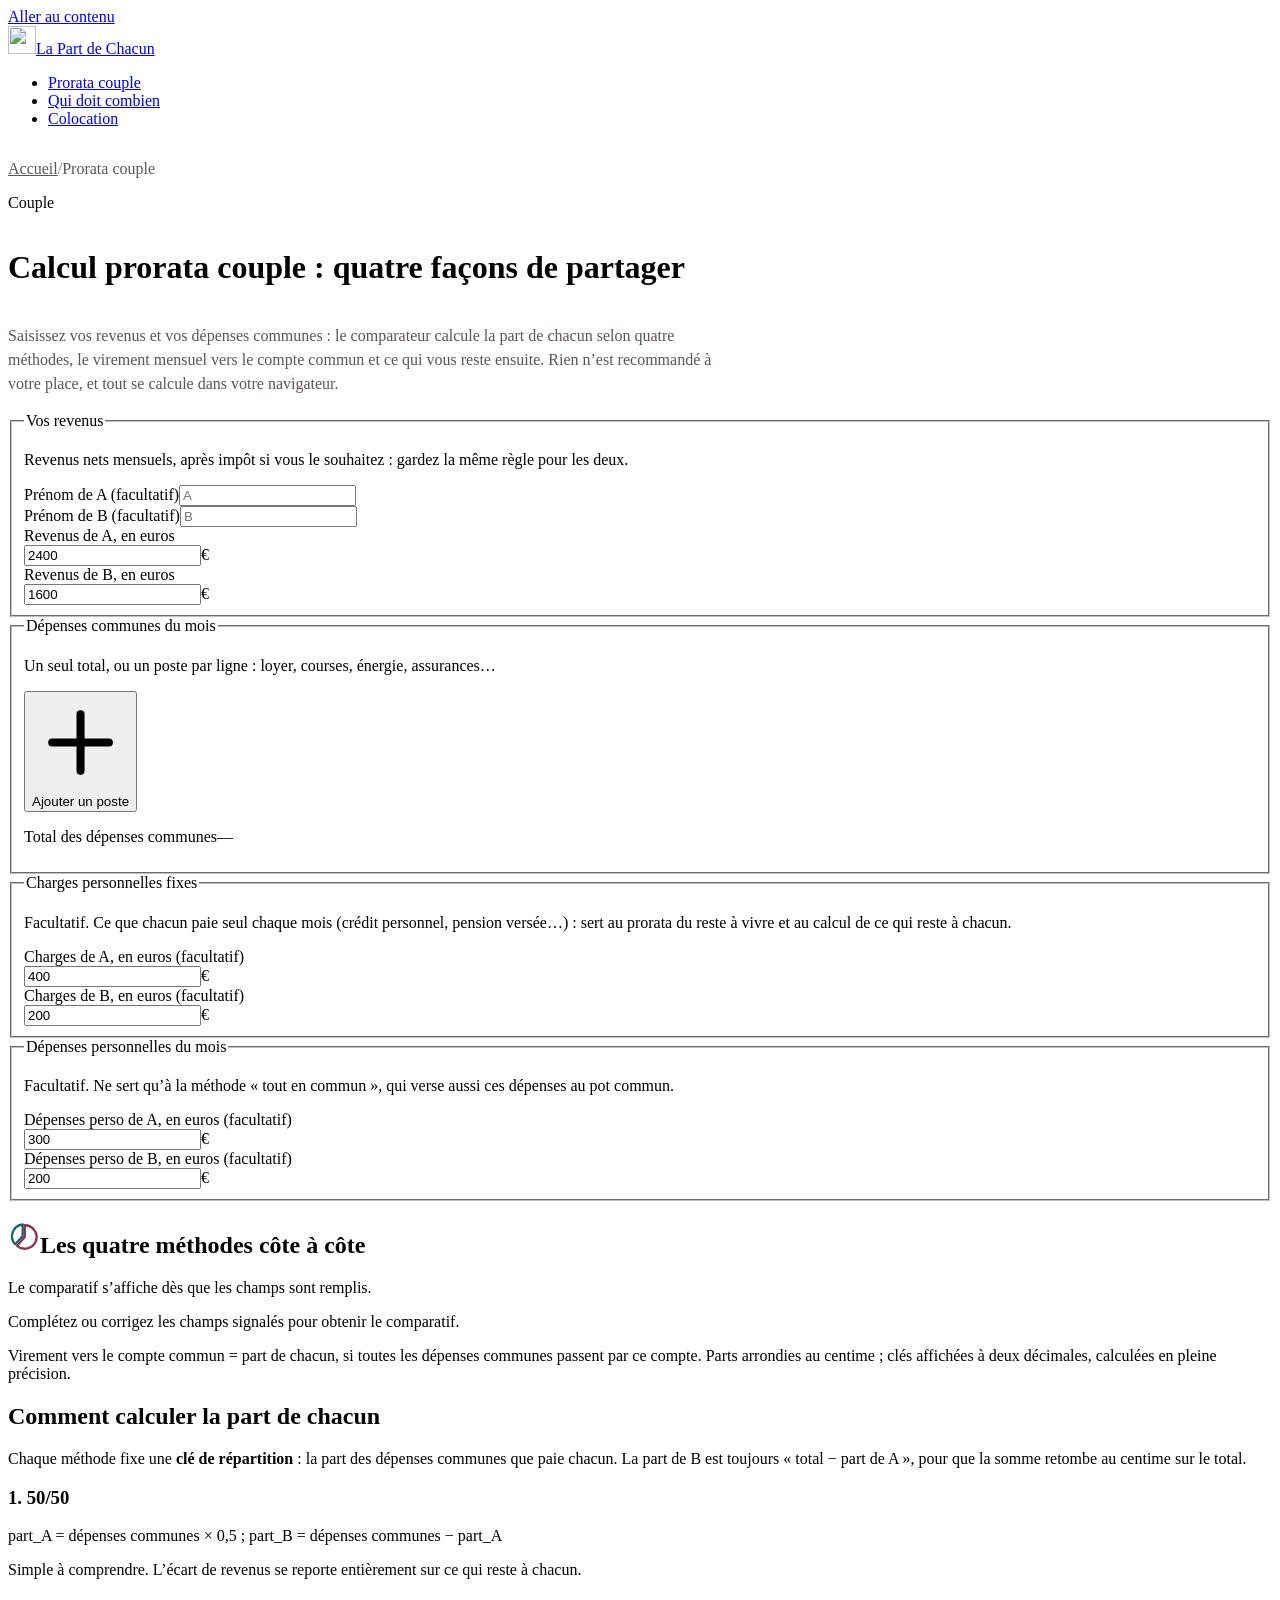
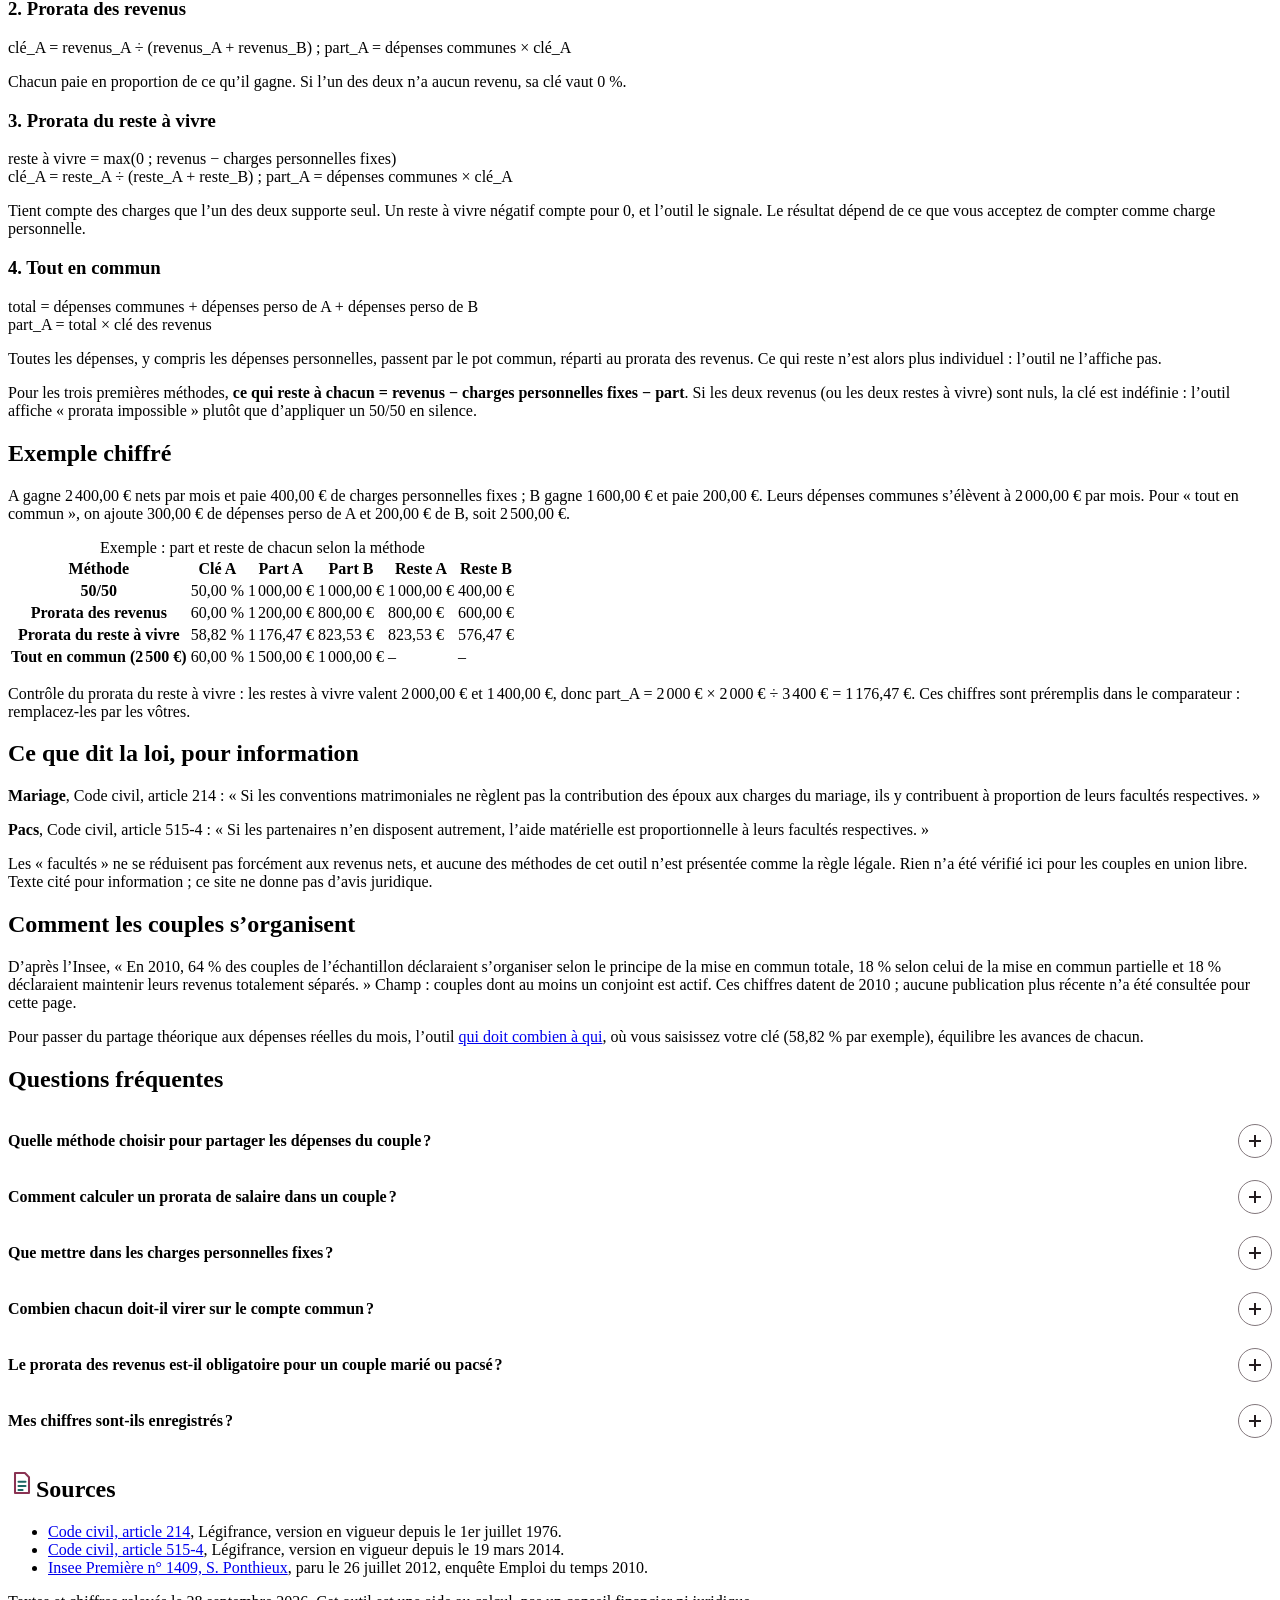
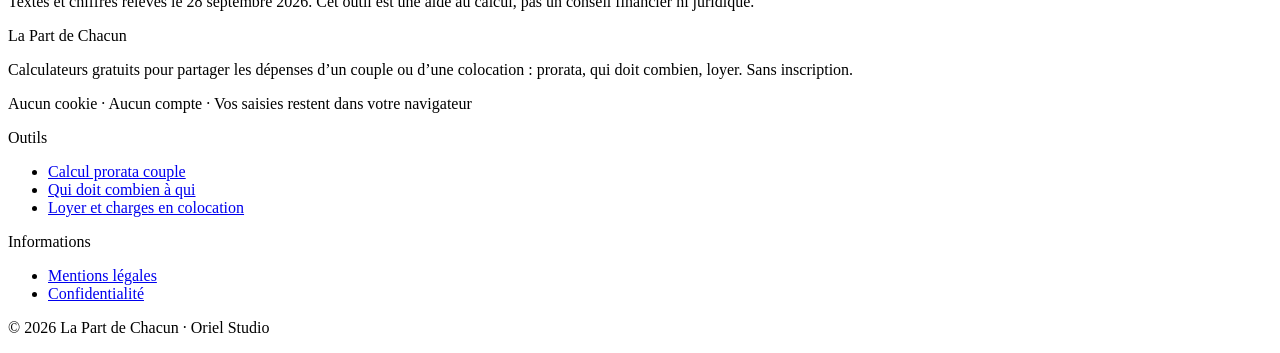
==== calcul-prorata-couple/index.html @ 97547a69 "La Part de Chacun : première publication" ====
<!DOCTYPE html><html lang="fr"><head><meta charset="utf-8"><meta name="viewport" content="width=device-width, initial-scale=1"><title>Calcul prorata couple : 4 méthodes comparées</title><meta name="description" content="Calculez la part de chacun dans les dépenses du couple : 50/50, prorata des salaires, prorata du reste à vivre ou tout en commun. Gratuit, sans inscription."><link rel="canonical" href="https://orielstudio.github.io/partdechacun/calcul-prorata-couple/"><meta name="color-scheme" content="light dark"><meta name="theme-color" content="#f8f5f1" media="(prefers-color-scheme: light)"><meta name="theme-color" content="#181315" media="(prefers-color-scheme: dark)"><style>:root{--color-page:#f8f5f1;--color-surface:#ffffff;--color-surface-alt:#efe8e1;--color-text:#231c1f;--color-muted:#5d5358;--color-border:#e3d9d0;--color-border-strong:#83787d;--color-accent:#8a3353;--color-accent-hover:#6b2640;--color-accent-soft:#f6e5eb;--color-on-accent:#ffffff;--color-danger:#a8321c;--color-success:#2f6b3a;--color-part-b:#1d6663;}@media (prefers-color-scheme: dark){:root{--color-page:#181315;--color-surface:#211a1d;--color-surface-alt:#2b2226;--color-text:#f2ecee;--color-muted:#b6aab0;--color-border:#3b3136;--color-border-strong:#817479;--color-accent:#f2a7c2;--color-accent-hover:#f8c8d9;--color-accent-soft:#3b2330;--color-on-accent:#2a0f1b;--color-danger:#ffab8f;--color-success:#8fd19a;--color-part-b:#7ed3cd;}}</style><link rel="icon" href="/partdechacun/favicon.svg" type="image/svg+xml"><link rel="preload" href="/partdechacun/fonts/fraunces-latin-wght-normal.woff2" as="font" type="font/woff2" crossorigin><meta property="og:type" content="website"><meta property="og:site_name" content="La Part de Chacun"><meta property="og:locale" content="fr_FR"><meta property="og:title" content="Calcul prorata couple : 4 méthodes comparées"><meta property="og:description" content="Calculez la part de chacun dans les dépenses du couple : 50/50, prorata des salaires, prorata du reste à vivre ou tout en commun. Gratuit, sans inscription."><meta property="og:url" content="https://orielstudio.github.io/partdechacun/calcul-prorata-couple/"><script type="application/ld+json">{"@context":"https://schema.org","@type":"WebApplication","name":"Calcul prorata couple : quatre façons de partager","description":"Calculez la part de chacun dans les dépenses du couple : 50/50, prorata des salaires, prorata du reste à vivre ou tout en commun. Gratuit, sans inscription.","url":"https://orielstudio.github.io/partdechacun/calcul-prorata-couple/","inLanguage":"fr","applicationCategory":"FinanceApplication","operatingSystem":"Tous (navigateur web)","isAccessibleForFree":true,"offers":{"@type":"Offer","price":"0","priceCurrency":"EUR"},"publisher":{"@type":"Organization","name":"Oriel Studio"}}</script><script type="application/ld+json">{"@context":"https://schema.org","@type":"BreadcrumbList","itemListElement":[{"@type":"ListItem","position":1,"name":"Accueil","item":"https://orielstudio.github.io/partdechacun/"},{"@type":"ListItem","position":2,"name":"Prorata couple","item":"https://orielstudio.github.io/partdechacun/calcul-prorata-couple/"}]}</script><script type="application/ld+json">{"@context":"https://schema.org","@type":"FAQPage","mainEntity":[{"@type":"Question","name":"Quelle méthode choisir pour partager les dépenses du couple ?","acceptedAnswer":{"@type":"Answer","text":"Aucune n’est « la bonne » : c’est un choix à faire à deux. Le 50/50 est simple mais reporte tout l’écart de revenus sur ce qui reste à chacun. Le prorata des revenus fait payer davantage celui qui gagne plus. Le prorata du reste à vivre tient compte, en plus, des charges que chacun assume seul. Le comparateur affiche les quatre côte à côte pour que vous voyiez ce que chacune change."}},{"@type":"Question","name":"Comment calculer un prorata de salaire dans un couple ?","acceptedAnswer":{"@type":"Answer","text":"Divisez le revenu de chacun par la somme des deux revenus : c’est sa clé. Avec 2 400 € et 1 600 €, la clé de A vaut 2 400 ÷ 4 000 = 60 %, celle de B 40 %. Multipliez ensuite les dépenses communes par cette clé : sur 2 000,00 €, A paie 1 200,00 € et B 800,00 €."}},{"@type":"Question","name":"Que mettre dans les charges personnelles fixes ?","acceptedAnswer":{"@type":"Answer","text":"Les dépenses que chacun assume seul et qui ne relèvent pas du couple : un crédit personnel, une pension versée, un abonnement de transport pour le travail… Elles ne servent qu’au prorata du reste à vivre et au calcul de ce qui reste à chacun. Mieux vaut vous mettre d’accord sur ce que vous y comptez."}},{"@type":"Question","name":"Combien chacun doit-il virer sur le compte commun ?","acceptedAnswer":{"@type":"Answer","text":"Si toutes les dépenses communes passent par le compte commun, le virement mensuel de chacun est égal à sa part. Si l’un de vous paie aussi des dépenses communes avec sa carte personnelle, l’outil \u003ca href=\"/partdechacun/qui-doit-combien/\">qui doit combien à qui\u003c/a> calcule le rattrapage en fin de mois."}},{"@type":"Question","name":"Le prorata des revenus est-il obligatoire pour un couple marié ou pacsé ?","acceptedAnswer":{"@type":"Answer","text":"Le Code civil parle de contribution « à proportion de leurs facultés respectives » pour les époux (article 214) et d’aide matérielle « proportionnelle à leurs facultés respectives » pour les partenaires de Pacs (article 515-4), sauf convention ou accord contraire. Les « facultés » ne se résument pas forcément aux revenus nets, et cet outil ne calcule pas une contribution aux charges du mariage. Texte cité pour information ; ce site ne donne pas d’avis juridique. Pour une situation précise, adressez-vous à un professionnel du droit."}},{"@type":"Question","name":"Mes chiffres sont-ils enregistrés ?","acceptedAnswer":{"@type":"Answer","text":"Non. Le calcul se fait dans votre navigateur ; les montants et les prénoms saisis ne sont envoyés nulle part et disparaissent quand vous fermez la page."}}]}</script><link rel="stylesheet" href="/partdechacun/_astro/typo.ChOD5EaB.css"><style>.ariane[data-astro-cid-vx4iavld] ol[data-astro-cid-vx4iavld]{gap:var(--space-1) var(--space-2);font-size:var(--text-sm);color:var(--color-muted);flex-wrap:wrap;padding:0;display:flex}.ariane[data-astro-cid-vx4iavld] li[data-astro-cid-vx4iavld]{align-items:center;gap:var(--space-2);display:inline-flex}.ariane[data-astro-cid-vx4iavld] li[data-astro-cid-vx4iavld]+li[data-astro-cid-vx4iavld]:before{content:"/";color:var(--color-border-strong)}.ariane[data-astro-cid-vx4iavld] a[data-astro-cid-vx4iavld]{color:var(--color-muted)}.ariane[data-astro-cid-vx4iavld] a[data-astro-cid-vx4iavld]:hover{color:var(--color-accent)}.page-intro[data-astro-cid-p7p4gz5s]{gap:var(--space-3);padding-block:var(--space-5);display:grid}@media (width>=48rem){.page-intro[data-astro-cid-p7p4gz5s]{padding-block:var(--space-6)}}.page-intro[data-astro-cid-p7p4gz5s] .eyebrow[data-astro-cid-p7p4gz5s]{margin-top:var(--space-3)}.page-intro__texte[data-astro-cid-p7p4gz5s]{max-width:44rem;font-size:var(--text-lg);color:var(--color-muted);line-height:1.5}
.faq[data-astro-cid-hemr5th4]{max-width:var(--container-prose);border-top:var(--hairline)}.faq__item[data-astro-cid-hemr5th4]{border-bottom:var(--hairline)}.faq__question[data-astro-cid-hemr5th4]{justify-content:space-between;align-items:center;gap:var(--space-4);min-height:3.5rem;padding-block:var(--space-4);font-size:var(--text-prose);font-weight:650;line-height:1.35;display:flex}.faq__question[data-astro-cid-hemr5th4]:hover{color:var(--color-accent)}.faq__icone[data-astro-cid-hemr5th4]{border:1px solid var(--color-border-strong);width:2rem;height:2rem;transition:transform var(--dur-base) var(--ease-out);border-radius:50%;flex-shrink:0;position:relative}.faq__icone[data-astro-cid-hemr5th4]:before,.faq__icone[data-astro-cid-hemr5th4]:after{content:"";background:var(--color-text);width:.75rem;height:2px;position:absolute;top:50%;left:50%;transform:translate(-50%,-50%)}.faq__icone[data-astro-cid-hemr5th4]:after{transform:translate(-50%,-50%)rotate(90deg)}.faq__item[data-astro-cid-hemr5th4][open] .faq__icone[data-astro-cid-hemr5th4]{transform:rotate(45deg)}.faq__reponse[data-astro-cid-hemr5th4]{padding-bottom:var(--space-5);font-size:var(--text-prose);line-height:var(--leading-prose);color:var(--color-muted)}
.picto[data-astro-cid-ympakh23]{flex-shrink:0}.picto__a[data-astro-cid-ympakh23]{stroke:var(--color-accent)}.picto__b[data-astro-cid-ympakh23]{stroke:var(--color-part-b)}
</style></head><body data-page="calcul-prorata-couple"><a class="skip-link" href="#contenu">Aller au contenu</a><header class="site-header" data-astro-cid-nen7h5rs><div class="container site-header__top" data-astro-cid-nen7h5rs><a href="/partdechacun/" class="site-header__brand" data-astro-cid-nen7h5rs><img src="/partdechacun/favicon.svg" width="28" height="28" alt="" data-astro-cid-nen7h5rs><span data-astro-cid-nen7h5rs>La Part de Chacun</span></a></div><nav class="site-nav" aria-label="Outils" data-astro-cid-nen7h5rs><div class="container" data-astro-cid-nen7h5rs><ul class="site-nav__list" role="list" data-astro-cid-nen7h5rs><li data-astro-cid-nen7h5rs><a class="site-nav__tab" href="/partdechacun/calcul-prorata-couple/" aria-current="page" data-astro-cid-nen7h5rs>Prorata couple</a></li><li data-astro-cid-nen7h5rs><a class="site-nav__tab" href="/partdechacun/qui-doit-combien/" data-astro-cid-nen7h5rs>Qui doit combien</a></li><li data-astro-cid-nen7h5rs><a class="site-nav__tab" href="/partdechacun/loyer-colocation/" data-astro-cid-nen7h5rs>Colocation</a></li></ul></div></nav></header><main id="contenu" tabindex="-1"><div class="container"><header class="page-intro" data-astro-cid-p7p4gz5s><nav class="ariane" aria-label="Fil d’Ariane" data-astro-cid-vx4iavld><ol role="list" data-astro-cid-vx4iavld><li data-astro-cid-vx4iavld><a href="/partdechacun/" data-astro-cid-vx4iavld>Accueil</a></li><li data-astro-cid-vx4iavld><span aria-current="page" data-astro-cid-vx4iavld>Prorata couple</span></li></ol></nav><p class="eyebrow" data-astro-cid-p7p4gz5s>Couple</p><h1 data-astro-cid-p7p4gz5s>Calcul prorata couple : quatre façons de partager</h1><div class="page-intro__texte" data-astro-cid-p7p4gz5s><p>Saisissez vos revenus et vos dépenses communes&nbsp;: le comparateur calcule la part de chacun selon quatre méthodes, le virement mensuel vers le compte commun et ce qui vous reste ensuite. Rien n’est recommandé à votre place, et tout se calcule dans votre navigateur.</p></div></header><div class="outil-grille"><form class="formulaire" data-outil novalidate aria-label="Données du calcul"><fieldset class="panneau"><legend>Vos revenus</legend><p class="panneau__aide">Revenus nets mensuels, après impôt si vous le souhaitez&nbsp;: gardez la même règle pour les deux.</p><div class="duo"><div class="field"><label class="field__label" for="f-prenom-a"><span class="pastille" aria-hidden="true"></span>Prénom de A <span class="field__optional">(facultatif)</span></label><input class="champ-texte" id="f-prenom-a" type="text" maxlength="30" autocomplete="off" placeholder="A" data-prenom="a"></div><div class="field"><label class="field__label" for="f-prenom-b"><span class="pastille pastille--b" aria-hidden="true"></span>Prénom de B <span class="field__optional">(facultatif)</span></label><input class="champ-texte" id="f-prenom-b" type="text" maxlength="30" autocomplete="off" placeholder="B" data-prenom="b"></div><div class="field"><label class="field__label" for="f-revenuA">Revenus de A<span class="sr-only">, en euros</span></label><div class="field__control"><input class="input" id="f-revenuA" type="text" inputmode="decimal" autocomplete="off" spellcheck="false" data-field="revenuA" data-min="0" data-unite="€" data-requis aria-required="true" value="2400" aria-describedby="f-revenuA-erreur"><span class="field__unit" aria-hidden="true">€</span></div><p class="field__error" id="f-revenuA-erreur" data-error-for="f-revenuA" hidden></p></div><div class="field"><label class="field__label" for="f-revenuB">Revenus de B<span class="sr-only">, en euros</span></label><div class="field__control"><input class="input" id="f-revenuB" type="text" inputmode="decimal" autocomplete="off" spellcheck="false" data-field="revenuB" data-min="0" data-unite="€" data-requis aria-required="true" value="1600" aria-describedby="f-revenuB-erreur"><span class="field__unit" aria-hidden="true">€</span></div><p class="field__error" id="f-revenuB-erreur" data-error-for="f-revenuB" hidden></p></div></div></fieldset><fieldset class="panneau"><legend>Dépenses communes du mois</legend><p class="panneau__aide">Un seul total, ou un poste par ligne&nbsp;: loyer, courses, énergie, assurances…</p><ul class="lignes" role="list" data-postes data-initial="[{&quot;libelle&quot;:&quot;Loyer et charges&quot;,&quot;montant&quot;:1100},{&quot;libelle&quot;:&quot;Courses&quot;,&quot;montant&quot;:600},{&quot;libelle&quot;:&quot;Énergie, internet, assurances&quot;,&quot;montant&quot;:300}]"></ul><button type="button" class="btn btn--dashed btn--sm" data-ajouter-poste><svg viewBox="0 0 24 24" fill="none" stroke="currentColor" stroke-width="2" stroke-linecap="round" aria-hidden="true"><path d="M12 5v14M5 12h14"></path></svg>Ajouter un poste</button><p class="total-ligne"><span>Total des dépenses communes</span><output data-total-communes>—</output></p><noscript><p class="impossible">Le comparateur a besoin de JavaScript pour calculer.</p></noscript></fieldset><fieldset class="panneau"><legend>Charges personnelles fixes</legend><p class="panneau__aide">Facultatif. Ce que chacun paie seul chaque mois (crédit personnel, pension versée…)&nbsp;: sert au prorata du reste à vivre et au calcul de ce qui reste à chacun.</p><div class="duo"><div class="field"><label class="field__label" for="f-chargesA">Charges de A<span class="sr-only">, en euros</span><span class="field__optional"> (facultatif)</span></label><div class="field__control"><input class="input" id="f-chargesA" type="text" inputmode="decimal" autocomplete="off" spellcheck="false" data-field="chargesA" data-min="0" data-unite="€" value="400" aria-describedby="f-chargesA-erreur"><span class="field__unit" aria-hidden="true">€</span></div><p class="field__error" id="f-chargesA-erreur" data-error-for="f-chargesA" hidden></p></div><div class="field"><label class="field__label" for="f-chargesB">Charges de B<span class="sr-only">, en euros</span><span class="field__optional"> (facultatif)</span></label><div class="field__control"><input class="input" id="f-chargesB" type="text" inputmode="decimal" autocomplete="off" spellcheck="false" data-field="chargesB" data-min="0" data-unite="€" value="200" aria-describedby="f-chargesB-erreur"><span class="field__unit" aria-hidden="true">€</span></div><p class="field__error" id="f-chargesB-erreur" data-error-for="f-chargesB" hidden></p></div></div></fieldset><fieldset class="panneau"><legend>Dépenses personnelles du mois</legend><p class="panneau__aide">Facultatif. Ne sert qu’à la méthode «&nbsp;tout en commun&nbsp;», qui verse aussi ces dépenses au pot commun.</p><div class="duo"><div class="field"><label class="field__label" for="f-persoA">Dépenses perso de A<span class="sr-only">, en euros</span><span class="field__optional"> (facultatif)</span></label><div class="field__control"><input class="input" id="f-persoA" type="text" inputmode="decimal" autocomplete="off" spellcheck="false" data-field="persoA" data-min="0" data-unite="€" value="300" aria-describedby="f-persoA-erreur"><span class="field__unit" aria-hidden="true">€</span></div><p class="field__error" id="f-persoA-erreur" data-error-for="f-persoA" hidden></p></div><div class="field"><label class="field__label" for="f-persoB">Dépenses perso de B<span class="sr-only">, en euros</span><span class="field__optional"> (facultatif)</span></label><div class="field__control"><input class="input" id="f-persoB" type="text" inputmode="decimal" autocomplete="off" spellcheck="false" data-field="persoB" data-min="0" data-unite="€" value="200" aria-describedby="f-persoB-erreur"><span class="field__unit" aria-hidden="true">€</span></div><p class="field__error" id="f-persoB-erreur" data-error-for="f-persoB" hidden></p></div></div></fieldset></form><section class="resultats" data-resultat data-etat="attente" aria-labelledby="resultats-titre"><h2 class="resultats__titre" id="resultats-titre"><svg class="picto" viewBox="0 0 24 24" width="32" height="32" fill="none" stroke-width="1.75" stroke-linecap="round" stroke-linejoin="round" aria-hidden="true" focusable="false" data-astro-cid-ympakh23><path class="picto__a" d="M12.6 3.2a8.8 8.8 0 1 1-5.8 15.4l5.8-6.6z" data-astro-cid-ympakh23></path><path class="picto__b" d="M11 11.2 5.4 17.4A8.8 8.8 0 0 1 11 2.6z" data-astro-cid-ympakh23></path></svg>Les quatre méthodes côte à côte</h2><p class="resultats__etat" data-quand="attente">Le comparatif s’affiche dès que les champs sont remplis.</p><p class="resultats__etat resultats__etat--erreur" data-quand="incomplet">Complétez ou corrigez les champs signalés pour obtenir le comparatif.</p><ul class="alertes" role="list" data-alertes></ul><div class="methodes" data-methodes data-quand="ok"></div><p class="sr-only" aria-live="polite" aria-atomic="true" data-annonce></p><p class="resultats__etat" data-quand="ok">Virement vers le compte commun = part de chacun, si toutes les dépenses communes passent par ce compte. Parts arrondies au centime&nbsp;; clés affichées à deux décimales, calculées en pleine précision.</p></section></div><template data-modele-poste><li class="ligne"><div class="ligne__champs"><div class="field"><label class="field__label" data-pour="libelle">Poste <span class="field__optional">(facultatif)</span></label><input class="champ-texte" type="text" maxlength="40" autocomplete="off" data-role="libelle"></div><div class="field"><label class="field__label" data-pour="montant">Montant<span class="sr-only">, en euros</span></label><div class="field__control"><input class="input" type="text" inputmode="decimal" autocomplete="off" spellcheck="false" data-role="montant" data-unite="€" data-min="0" data-requis aria-required="true"><span class="field__unit" aria-hidden="true">€</span></div><p class="field__error" data-role="erreur" hidden></p></div></div><button type="button" class="btn btn--ghost btn--icon ligne__retirer" data-retirer><svg viewBox="0 0 24 24" fill="none" stroke="currentColor" stroke-width="2" stroke-linecap="round" aria-hidden="true"><path d="M6 6l12 12M18 6 6 18"></path></svg><span class="sr-only">Retirer ce poste</span></button></li></template><section class="prose section--tight"><h2>Comment calculer la part de chacun</h2><p>Chaque méthode fixe une <strong>clé de répartition</strong>&nbsp;: la part des dépenses communes que paie chacun. La part de B est toujours «&nbsp;total − part de A&nbsp;», pour que la somme retombe au centime sur le total.</p><h3>1. 50/50</h3><p class="formula">part_A = dépenses communes × 0,5&nbsp;; part_B = dépenses communes − part_A</p><p>Simple à comprendre. L’écart de revenus se reporte entièrement sur ce qui reste à chacun.</p><h3>2. Prorata des revenus</h3><p class="formula">clé_A = revenus_A ÷ (revenus_A + revenus_B)&nbsp;; part_A = dépenses communes × clé_A</p><p>Chacun paie en proportion de ce qu’il gagne. Si l’un des deux n’a aucun revenu, sa clé vaut 0&nbsp;%.</p><h3>3. Prorata du reste à vivre</h3><p class="formula">reste à vivre = max(0&nbsp;; revenus − charges personnelles fixes)<br>clé_A = reste_A ÷ (reste_A + reste_B)&nbsp;; part_A = dépenses communes × clé_A</p><p>Tient compte des charges que l’un des deux supporte seul. Un reste à vivre négatif compte pour 0, et l’outil le signale. Le résultat dépend de ce que vous acceptez de compter comme charge personnelle.</p><h3>4. Tout en commun</h3><p class="formula">total = dépenses communes + dépenses perso de A + dépenses perso de B<br>part_A = total × clé des revenus</p><p>Toutes les dépenses, y compris les dépenses personnelles, passent par le pot commun, réparti au prorata des revenus. Ce qui reste n’est alors plus individuel&nbsp;: l’outil ne l’affiche pas.</p><p>Pour les trois premières méthodes, <strong>ce qui reste à chacun = revenus − charges personnelles fixes − part</strong>. Si les deux revenus (ou les deux restes à vivre) sont nuls, la clé est indéfinie&nbsp;: l’outil affiche «&nbsp;prorata impossible&nbsp;» plutôt que d’appliquer un 50/50 en silence.</p><h2>Exemple chiffré</h2><p>A gagne 2 400,00 € nets par mois et paie 400,00 € de charges personnelles fixes&nbsp;; B gagne 1 600,00 € et paie 200,00 €. Leurs dépenses communes s’élèvent à 2 000,00 € par mois. Pour «&nbsp;tout en commun&nbsp;», on ajoute 300,00 € de dépenses perso de A et 200,00 € de B, soit 2 500,00 €.</p></section><div class="tableau" tabindex="0" role="region" aria-labelledby="ex-legende"><table><caption id="ex-legende">Exemple&nbsp;: part et reste de chacun selon la méthode</caption><thead><tr><th scope="col">Méthode</th><th scope="col">Clé A</th><th scope="col">Part A</th><th scope="col">Part B</th><th scope="col">Reste A</th><th scope="col">Reste B</th></tr></thead><tbody><tr><th scope="row">50/50</th><td>50,00 %</td><td>1 000,00 €</td><td>1 000,00 €</td><td>1 000,00 €</td><td>400,00 €</td></tr><tr><th scope="row">Prorata des revenus</th><td>60,00 %</td><td>1 200,00 €</td><td>800,00 €</td><td>800,00 €</td><td>600,00 €</td></tr><tr><th scope="row">Prorata du reste à vivre</th><td>58,82 %</td><td>1 176,47 €</td><td>823,53 €</td><td>823,53 €</td><td>576,47 €</td></tr><tr><th scope="row">Tout en commun (2 500 €)</th><td>60,00 %</td><td>1 500,00 €</td><td>1 000,00 €</td><td>–</td><td>–</td></tr></tbody></table></div><section class="prose section--tight"><p>Contrôle du prorata du reste à vivre&nbsp;: les restes à vivre valent 2 000,00 € et 1 400,00 €, donc part_A = 2 000 € × 2 000 € ÷ 3 400 € = 1 176,47 €. Ces chiffres sont préremplis dans le comparateur&nbsp;: remplacez-les par les vôtres.</p><h2>Ce que dit la loi, pour information</h2><div class="encadre"><p><strong>Mariage</strong>, Code civil, article 214&nbsp;: « Si les conventions matrimoniales ne règlent pas la contribution des époux aux charges du mariage, ils y contribuent à proportion de leurs facultés respectives. »</p><p><strong>Pacs</strong>, Code civil, article 515-4&nbsp;: « Si les partenaires n’en disposent autrement, l’aide matérielle est proportionnelle à leurs facultés respectives. »</p><p>Les «&nbsp;facultés&nbsp;» ne se réduisent pas forcément aux revenus nets, et aucune des méthodes de cet outil n’est présentée comme la règle légale. Rien n’a été vérifié ici pour les couples en union libre. Texte cité pour information ; ce site ne donne pas d’avis juridique.</p></div><h2>Comment les couples s’organisent</h2><p>D’après l’Insee, « En 2010, 64 % des couples de l’échantillon déclaraient s’organiser selon le principe de la mise en commun totale, 18 % selon celui de la mise en commun partielle et 18 % déclaraient maintenir leurs revenus totalement séparés. » Champ : couples dont au moins un conjoint est actif. Ces chiffres datent de 2010&nbsp;; aucune publication plus récente n’a été consultée pour cette page.</p><p>Pour passer du partage théorique aux dépenses réelles du mois, l’outil <a href="/partdechacun/qui-doit-combien/">qui doit combien à qui</a>, où vous saisissez votre clé (58,82&nbsp;% par exemple), équilibre les avances de chacun.</p></section><section class="section--tight"><h2>Questions fréquentes</h2><div class="faq" data-astro-cid-hemr5th4><details class="faq__item" data-astro-cid-hemr5th4><summary class="faq__question" data-astro-cid-hemr5th4><span data-astro-cid-hemr5th4>Quelle méthode choisir pour partager les dépenses du couple ?</span><span class="faq__icone" aria-hidden="true" data-astro-cid-hemr5th4></span></summary><div class="faq__reponse" data-astro-cid-hemr5th4>Aucune n’est « la bonne » : c’est un choix à faire à deux. Le 50/50 est simple mais reporte tout l’écart de revenus sur ce qui reste à chacun. Le prorata des revenus fait payer davantage celui qui gagne plus. Le prorata du reste à vivre tient compte, en plus, des charges que chacun assume seul. Le comparateur affiche les quatre côte à côte pour que vous voyiez ce que chacune change.</div></details><details class="faq__item" data-astro-cid-hemr5th4><summary class="faq__question" data-astro-cid-hemr5th4><span data-astro-cid-hemr5th4>Comment calculer un prorata de salaire dans un couple ?</span><span class="faq__icone" aria-hidden="true" data-astro-cid-hemr5th4></span></summary><div class="faq__reponse" data-astro-cid-hemr5th4>Divisez le revenu de chacun par la somme des deux revenus : c’est sa clé. Avec 2 400 € et 1 600 €, la clé de A vaut 2 400 ÷ 4 000 = 60 %, celle de B 40 %. Multipliez ensuite les dépenses communes par cette clé : sur 2 000,00 €, A paie 1 200,00 € et B 800,00 €.</div></details><details class="faq__item" data-astro-cid-hemr5th4><summary class="faq__question" data-astro-cid-hemr5th4><span data-astro-cid-hemr5th4>Que mettre dans les charges personnelles fixes ?</span><span class="faq__icone" aria-hidden="true" data-astro-cid-hemr5th4></span></summary><div class="faq__reponse" data-astro-cid-hemr5th4>Les dépenses que chacun assume seul et qui ne relèvent pas du couple : un crédit personnel, une pension versée, un abonnement de transport pour le travail… Elles ne servent qu’au prorata du reste à vivre et au calcul de ce qui reste à chacun. Mieux vaut vous mettre d’accord sur ce que vous y comptez.</div></details><details class="faq__item" data-astro-cid-hemr5th4><summary class="faq__question" data-astro-cid-hemr5th4><span data-astro-cid-hemr5th4>Combien chacun doit-il virer sur le compte commun ?</span><span class="faq__icone" aria-hidden="true" data-astro-cid-hemr5th4></span></summary><div class="faq__reponse" data-astro-cid-hemr5th4>Si toutes les dépenses communes passent par le compte commun, le virement mensuel de chacun est égal à sa part. Si l’un de vous paie aussi des dépenses communes avec sa carte personnelle, l’outil <a href="/partdechacun/qui-doit-combien/">qui doit combien à qui</a> calcule le rattrapage en fin de mois.</div></details><details class="faq__item" data-astro-cid-hemr5th4><summary class="faq__question" data-astro-cid-hemr5th4><span data-astro-cid-hemr5th4>Le prorata des revenus est-il obligatoire pour un couple marié ou pacsé ?</span><span class="faq__icone" aria-hidden="true" data-astro-cid-hemr5th4></span></summary><div class="faq__reponse" data-astro-cid-hemr5th4>Le Code civil parle de contribution « à proportion de leurs facultés respectives » pour les époux (article 214) et d’aide matérielle « proportionnelle à leurs facultés respectives » pour les partenaires de Pacs (article 515-4), sauf convention ou accord contraire. Les « facultés » ne se résument pas forcément aux revenus nets, et cet outil ne calcule pas une contribution aux charges du mariage. Texte cité pour information ; ce site ne donne pas d’avis juridique. Pour une situation précise, adressez-vous à un professionnel du droit.</div></details><details class="faq__item" data-astro-cid-hemr5th4><summary class="faq__question" data-astro-cid-hemr5th4><span data-astro-cid-hemr5th4>Mes chiffres sont-ils enregistrés ?</span><span class="faq__icone" aria-hidden="true" data-astro-cid-hemr5th4></span></summary><div class="faq__reponse" data-astro-cid-hemr5th4>Non. Le calcul se fait dans votre navigateur ; les montants et les prénoms saisis ne sont envoyés nulle part et disparaissent quand vous fermez la page.</div></details></div></section><section class="prose section--tight"><h2 class="intro-picto"><svg class="picto" viewBox="0 0 24 24" width="28" height="28" fill="none" stroke-width="1.75" stroke-linecap="round" stroke-linejoin="round" aria-hidden="true" focusable="false" data-astro-cid-ympakh23><path class="picto__a" d="M6 3.5h8.5l3.5 3.5v13.5H6z" data-astro-cid-ympakh23></path><path class="picto__b" d="M9 11h6M9 14.5h6M9 18h3.5" data-astro-cid-ympakh23></path></svg>Sources</h2><ul class="sources"><li><a href="https://www.legifrance.gouv.fr/codes/article_lc/LEGIARTI000006422754">Code civil, article 214</a>, Légifrance, version en vigueur depuis le 1er juillet 1976.</li><li><a href="https://www.legifrance.gouv.fr/codes/article_lc/LEGIARTI000028748096">Code civil, article 515-4</a>, Légifrance, version en vigueur depuis le 19 mars 2014.</li><li><a href="https://www.insee.fr/fr/statistiques/1281044">Insee Première n° 1409, S. Ponthieux</a>, paru le 26 juillet 2012, enquête Emploi du temps 2010.</li></ul><p class="sources">Textes et chiffres relevés le 28 septembre 2026. Cet outil est une aide au calcul, pas un conseil financier ni juridique.</p></section></div></main><footer class="site-footer" data-astro-cid-jo6i4kqk><div class="container site-footer__grid" data-astro-cid-jo6i4kqk><div class="site-footer__about" data-astro-cid-jo6i4kqk><p class="site-footer__nom" data-astro-cid-jo6i4kqk>La Part de Chacun</p><p data-astro-cid-jo6i4kqk>Calculateurs gratuits pour partager les dépenses d’un couple ou d’une colocation : prorata, qui doit combien, loyer. Sans inscription.</p><p class="site-footer__promise" data-astro-cid-jo6i4kqk>Aucun cookie · Aucun compte · Vos saisies restent dans votre navigateur</p></div><nav aria-label="Outils, pied de page" data-astro-cid-jo6i4kqk><p class="site-footer__title" data-astro-cid-jo6i4kqk>Outils</p><ul role="list" data-astro-cid-jo6i4kqk><li data-astro-cid-jo6i4kqk><a class="link-quiet" href="/partdechacun/calcul-prorata-couple/" data-astro-cid-jo6i4kqk>Calcul prorata couple</a></li><li data-astro-cid-jo6i4kqk><a class="link-quiet" href="/partdechacun/qui-doit-combien/" data-astro-cid-jo6i4kqk>Qui doit combien à qui</a></li><li data-astro-cid-jo6i4kqk><a class="link-quiet" href="/partdechacun/loyer-colocation/" data-astro-cid-jo6i4kqk>Loyer et charges en colocation</a></li></ul></nav><nav aria-label="Informations légales" data-astro-cid-jo6i4kqk><p class="site-footer__title" data-astro-cid-jo6i4kqk>Informations</p><ul role="list" data-astro-cid-jo6i4kqk><li data-astro-cid-jo6i4kqk><a class="link-quiet" href="/partdechacun/mentions-legales/" data-astro-cid-jo6i4kqk>Mentions légales</a></li><li data-astro-cid-jo6i4kqk><a class="link-quiet" href="/partdechacun/confidentialite/" data-astro-cid-jo6i4kqk>Confidentialité</a></li></ul></nav></div><div class="container site-footer__bottom" data-astro-cid-jo6i4kqk><p data-astro-cid-jo6i4kqk>© 2026 La Part de Chacun · Oriel Studio</p></div></footer><script type="module" src="/partdechacun/_astro/Base.astro_astro_type_script_index_0_lang.ClvPABIY.js"></script></body></html><script type="module" src="/partdechacun/_astro/calcul-prorata-couple.astro_astro_type_script_index_0_lang.DtNb1Ogg.js"></script>
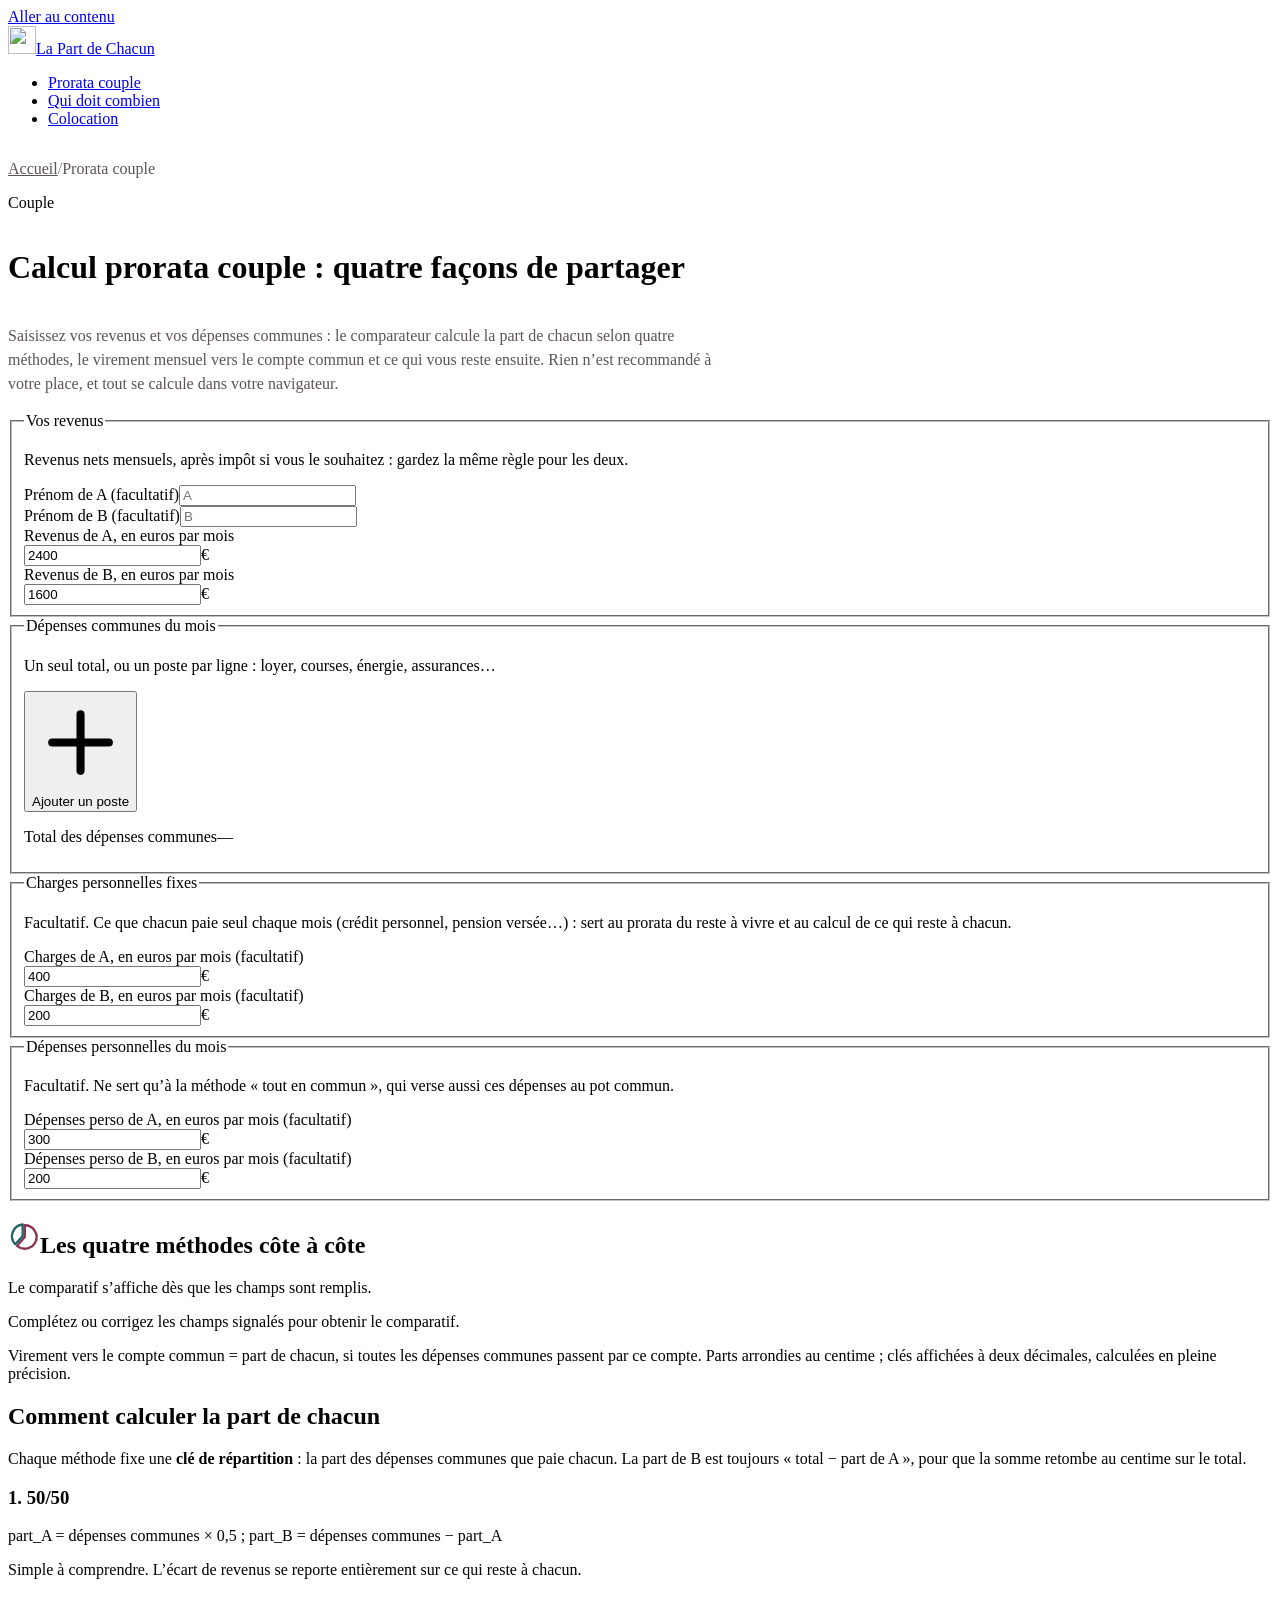
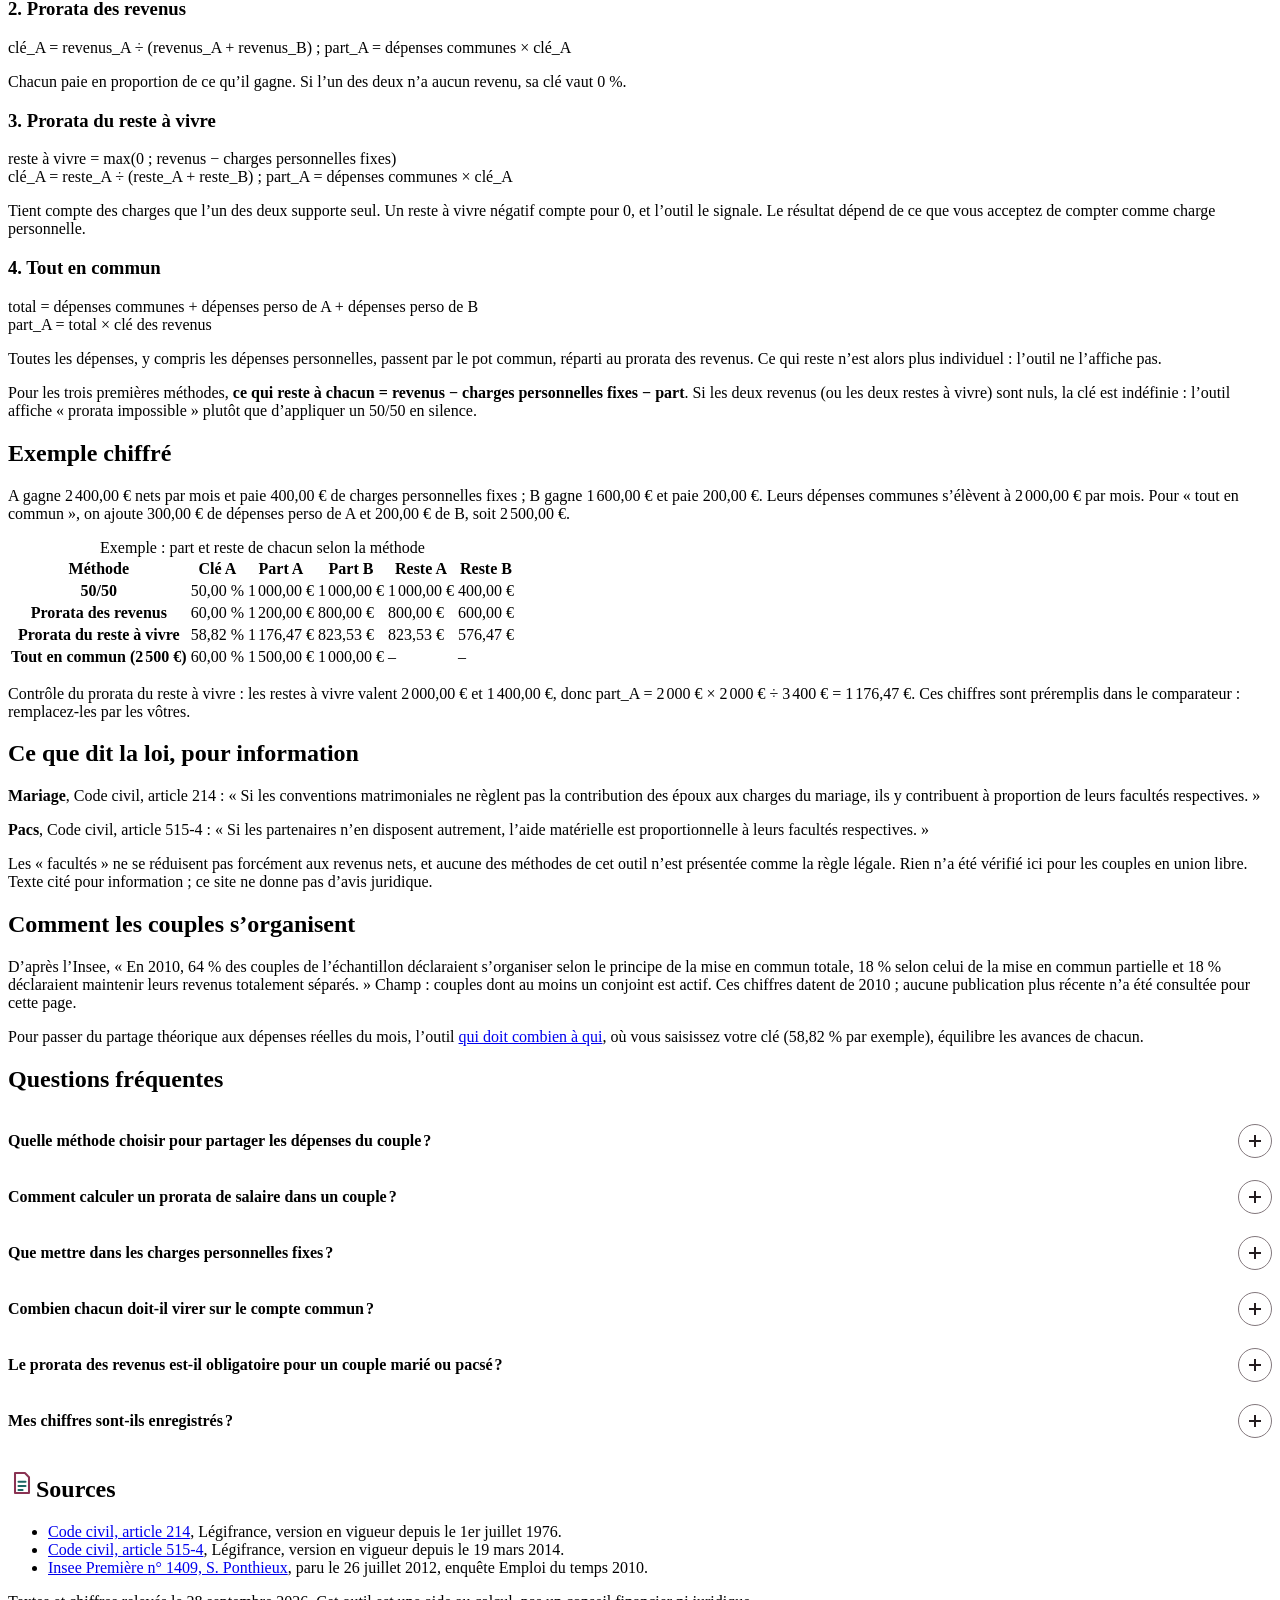
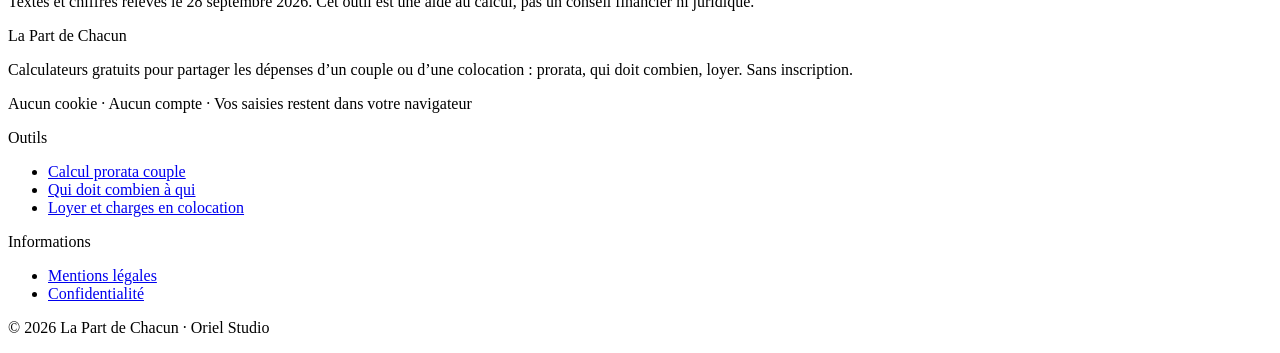
==== commit 458f6341: "Règle des unités par champ, m² accepté, erreurs de la colocation" ====
--- a/calcul-prorata-couple/index.html
+++ b/calcul-prorata-couple/index.html
@@ -1,4 +1,4 @@
 <!DOCTYPE html><html lang="fr"><head><meta charset="utf-8"><meta name="viewport" content="width=device-width, initial-scale=1"><title>Calcul prorata couple : 4 méthodes comparées</title><meta name="description" content="Calculez la part de chacun dans les dépenses du couple : 50/50, prorata des salaires, prorata du reste à vivre ou tout en commun. Gratuit, sans inscription."><link rel="canonical" href="https://orielstudio.github.io/partdechacun/calcul-prorata-couple/"><meta name="color-scheme" content="light dark"><meta name="theme-color" content="#f8f5f1" media="(prefers-color-scheme: light)"><meta name="theme-color" content="#181315" media="(prefers-color-scheme: dark)"><style>:root{--color-page:#f8f5f1;--color-surface:#ffffff;--color-surface-alt:#efe8e1;--color-text:#231c1f;--color-muted:#5d5358;--color-border:#e3d9d0;--color-border-strong:#83787d;--color-accent:#8a3353;--color-accent-hover:#6b2640;--color-accent-soft:#f6e5eb;--color-on-accent:#ffffff;--color-danger:#a8321c;--color-success:#2f6b3a;--color-part-b:#1d6663;}@media (prefers-color-scheme: dark){:root{--color-page:#181315;--color-surface:#211a1d;--color-surface-alt:#2b2226;--color-text:#f2ecee;--color-muted:#b6aab0;--color-border:#3b3136;--color-border-strong:#817479;--color-accent:#f2a7c2;--color-accent-hover:#f8c8d9;--color-accent-soft:#3b2330;--color-on-accent:#2a0f1b;--color-danger:#ffab8f;--color-success:#8fd19a;--color-part-b:#7ed3cd;}}</style><link rel="icon" href="/partdechacun/favicon.svg" type="image/svg+xml"><link rel="preload" href="/partdechacun/fonts/fraunces-latin-wght-normal.woff2" as="font" type="font/woff2" crossorigin><meta property="og:type" content="website"><meta property="og:site_name" content="La Part de Chacun"><meta property="og:locale" content="fr_FR"><meta property="og:title" content="Calcul prorata couple : 4 méthodes comparées"><meta property="og:description" content="Calculez la part de chacun dans les dépenses du couple : 50/50, prorata des salaires, prorata du reste à vivre ou tout en commun. Gratuit, sans inscription."><meta property="og:url" content="https://orielstudio.github.io/partdechacun/calcul-prorata-couple/"><script type="application/ld+json">{"@context":"https://schema.org","@type":"WebApplication","name":"Calcul prorata couple : quatre façons de partager","description":"Calculez la part de chacun dans les dépenses du couple : 50/50, prorata des salaires, prorata du reste à vivre ou tout en commun. Gratuit, sans inscription.","url":"https://orielstudio.github.io/partdechacun/calcul-prorata-couple/","inLanguage":"fr","applicationCategory":"FinanceApplication","operatingSystem":"Tous (navigateur web)","isAccessibleForFree":true,"offers":{"@type":"Offer","price":"0","priceCurrency":"EUR"},"publisher":{"@type":"Organization","name":"Oriel Studio"}}</script><script type="application/ld+json">{"@context":"https://schema.org","@type":"BreadcrumbList","itemListElement":[{"@type":"ListItem","position":1,"name":"Accueil","item":"https://orielstudio.github.io/partdechacun/"},{"@type":"ListItem","position":2,"name":"Prorata couple","item":"https://orielstudio.github.io/partdechacun/calcul-prorata-couple/"}]}</script><script type="application/ld+json">{"@context":"https://schema.org","@type":"FAQPage","mainEntity":[{"@type":"Question","name":"Quelle méthode choisir pour partager les dépenses du couple ?","acceptedAnswer":{"@type":"Answer","text":"Aucune n’est « la bonne » : c’est un choix à faire à deux. Le 50/50 est simple mais reporte tout l’écart de revenus sur ce qui reste à chacun. Le prorata des revenus fait payer davantage celui qui gagne plus. Le prorata du reste à vivre tient compte, en plus, des charges que chacun assume seul. Le comparateur affiche les quatre côte à côte pour que vous voyiez ce que chacune change."}},{"@type":"Question","name":"Comment calculer un prorata de salaire dans un couple ?","acceptedAnswer":{"@type":"Answer","text":"Divisez le revenu de chacun par la somme des deux revenus : c’est sa clé. Avec 2 400 € et 1 600 €, la clé de A vaut 2 400 ÷ 4 000 = 60 %, celle de B 40 %. Multipliez ensuite les dépenses communes par cette clé : sur 2 000,00 €, A paie 1 200,00 € et B 800,00 €."}},{"@type":"Question","name":"Que mettre dans les charges personnelles fixes ?","acceptedAnswer":{"@type":"Answer","text":"Les dépenses que chacun assume seul et qui ne relèvent pas du couple : un crédit personnel, une pension versée, un abonnement de transport pour le travail… Elles ne servent qu’au prorata du reste à vivre et au calcul de ce qui reste à chacun. Mieux vaut vous mettre d’accord sur ce que vous y comptez."}},{"@type":"Question","name":"Combien chacun doit-il virer sur le compte commun ?","acceptedAnswer":{"@type":"Answer","text":"Si toutes les dépenses communes passent par le compte commun, le virement mensuel de chacun est égal à sa part. Si l’un de vous paie aussi des dépenses communes avec sa carte personnelle, l’outil \u003ca href=\"/partdechacun/qui-doit-combien/\">qui doit combien à qui\u003c/a> calcule le rattrapage en fin de mois."}},{"@type":"Question","name":"Le prorata des revenus est-il obligatoire pour un couple marié ou pacsé ?","acceptedAnswer":{"@type":"Answer","text":"Le Code civil parle de contribution « à proportion de leurs facultés respectives » pour les époux (article 214) et d’aide matérielle « proportionnelle à leurs facultés respectives » pour les partenaires de Pacs (article 515-4), sauf convention ou accord contraire. Les « facultés » ne se résument pas forcément aux revenus nets, et cet outil ne calcule pas une contribution aux charges du mariage. Texte cité pour information ; ce site ne donne pas d’avis juridique. Pour une situation précise, adressez-vous à un professionnel du droit."}},{"@type":"Question","name":"Mes chiffres sont-ils enregistrés ?","acceptedAnswer":{"@type":"Answer","text":"Non. Le calcul se fait dans votre navigateur ; les montants et les prénoms saisis ne sont envoyés nulle part et disparaissent quand vous fermez la page."}}]}</script><link rel="stylesheet" href="/partdechacun/_astro/typo.ChOD5EaB.css"><style>.ariane[data-astro-cid-vx4iavld] ol[data-astro-cid-vx4iavld]{gap:var(--space-1) var(--space-2);font-size:var(--text-sm);color:var(--color-muted);flex-wrap:wrap;padding:0;display:flex}.ariane[data-astro-cid-vx4iavld] li[data-astro-cid-vx4iavld]{align-items:center;gap:var(--space-2);display:inline-flex}.ariane[data-astro-cid-vx4iavld] li[data-astro-cid-vx4iavld]+li[data-astro-cid-vx4iavld]:before{content:"/";color:var(--color-border-strong)}.ariane[data-astro-cid-vx4iavld] a[data-astro-cid-vx4iavld]{color:var(--color-muted)}.ariane[data-astro-cid-vx4iavld] a[data-astro-cid-vx4iavld]:hover{color:var(--color-accent)}.page-intro[data-astro-cid-p7p4gz5s]{gap:var(--space-3);padding-block:var(--space-5);display:grid}@media (width>=48rem){.page-intro[data-astro-cid-p7p4gz5s]{padding-block:var(--space-6)}}.page-intro[data-astro-cid-p7p4gz5s] .eyebrow[data-astro-cid-p7p4gz5s]{margin-top:var(--space-3)}.page-intro__texte[data-astro-cid-p7p4gz5s]{max-width:44rem;font-size:var(--text-lg);color:var(--color-muted);line-height:1.5}
 .faq[data-astro-cid-hemr5th4]{max-width:var(--container-prose);border-top:var(--hairline)}.faq__item[data-astro-cid-hemr5th4]{border-bottom:var(--hairline)}.faq__question[data-astro-cid-hemr5th4]{justify-content:space-between;align-items:center;gap:var(--space-4);min-height:3.5rem;padding-block:var(--space-4);font-size:var(--text-prose);font-weight:650;line-height:1.35;display:flex}.faq__question[data-astro-cid-hemr5th4]:hover{color:var(--color-accent)}.faq__icone[data-astro-cid-hemr5th4]{border:1px solid var(--color-border-strong);width:2rem;height:2rem;transition:transform var(--dur-base) var(--ease-out);border-radius:50%;flex-shrink:0;position:relative}.faq__icone[data-astro-cid-hemr5th4]:before,.faq__icone[data-astro-cid-hemr5th4]:after{content:"";background:var(--color-text);width:.75rem;height:2px;position:absolute;top:50%;left:50%;transform:translate(-50%,-50%)}.faq__icone[data-astro-cid-hemr5th4]:after{transform:translate(-50%,-50%)rotate(90deg)}.faq__item[data-astro-cid-hemr5th4][open] .faq__icone[data-astro-cid-hemr5th4]{transform:rotate(45deg)}.faq__reponse[data-astro-cid-hemr5th4]{padding-bottom:var(--space-5);font-size:var(--text-prose);line-height:var(--leading-prose);color:var(--color-muted)}
 .picto[data-astro-cid-ympakh23]{flex-shrink:0}.picto__a[data-astro-cid-ympakh23]{stroke:var(--color-accent)}.picto__b[data-astro-cid-ympakh23]{stroke:var(--color-part-b)}
-</style></head><body data-page="calcul-prorata-couple"><a class="skip-link" href="#contenu">Aller au contenu</a><header class="site-header" data-astro-cid-nen7h5rs><div class="container site-header__top" data-astro-cid-nen7h5rs><a href="/partdechacun/" class="site-header__brand" data-astro-cid-nen7h5rs><img src="/partdechacun/favicon.svg" width="28" height="28" alt="" data-astro-cid-nen7h5rs><span data-astro-cid-nen7h5rs>La Part de Chacun</span></a></div><nav class="site-nav" aria-label="Outils" data-astro-cid-nen7h5rs><div class="container" data-astro-cid-nen7h5rs><ul class="site-nav__list" role="list" data-astro-cid-nen7h5rs><li data-astro-cid-nen7h5rs><a class="site-nav__tab" href="/partdechacun/calcul-prorata-couple/" aria-current="page" data-astro-cid-nen7h5rs>Prorata couple</a></li><li data-astro-cid-nen7h5rs><a class="site-nav__tab" href="/partdechacun/qui-doit-combien/" data-astro-cid-nen7h5rs>Qui doit combien</a></li><li data-astro-cid-nen7h5rs><a class="site-nav__tab" href="/partdechacun/loyer-colocation/" data-astro-cid-nen7h5rs>Colocation</a></li></ul></div></nav></header><main id="contenu" tabindex="-1"><div class="container"><header class="page-intro" data-astro-cid-p7p4gz5s><nav class="ariane" aria-label="Fil d’Ariane" data-astro-cid-vx4iavld><ol role="list" data-astro-cid-vx4iavld><li data-astro-cid-vx4iavld><a href="/partdechacun/" data-astro-cid-vx4iavld>Accueil</a></li><li data-astro-cid-vx4iavld><span aria-current="page" data-astro-cid-vx4iavld>Prorata couple</span></li></ol></nav><p class="eyebrow" data-astro-cid-p7p4gz5s>Couple</p><h1 data-astro-cid-p7p4gz5s>Calcul prorata couple : quatre façons de partager</h1><div class="page-intro__texte" data-astro-cid-p7p4gz5s><p>Saisissez vos revenus et vos dépenses communes&nbsp;: le comparateur calcule la part de chacun selon quatre méthodes, le virement mensuel vers le compte commun et ce qui vous reste ensuite. Rien n’est recommandé à votre place, et tout se calcule dans votre navigateur.</p></div></header><div class="outil-grille"><form class="formulaire" data-outil novalidate aria-label="Données du calcul"><fieldset class="panneau"><legend>Vos revenus</legend><p class="panneau__aide">Revenus nets mensuels, après impôt si vous le souhaitez&nbsp;: gardez la même règle pour les deux.</p><div class="duo"><div class="field"><label class="field__label" for="f-prenom-a"><span class="pastille" aria-hidden="true"></span>Prénom de A <span class="field__optional">(facultatif)</span></label><input class="champ-texte" id="f-prenom-a" type="text" maxlength="30" autocomplete="off" placeholder="A" data-prenom="a"></div><div class="field"><label class="field__label" for="f-prenom-b"><span class="pastille pastille--b" aria-hidden="true"></span>Prénom de B <span class="field__optional">(facultatif)</span></label><input class="champ-texte" id="f-prenom-b" type="text" maxlength="30" autocomplete="off" placeholder="B" data-prenom="b"></div><div class="field"><label class="field__label" for="f-revenuA">Revenus de A<span class="sr-only">, en euros</span></label><div class="field__control"><input class="input" id="f-revenuA" type="text" inputmode="decimal" autocomplete="off" spellcheck="false" data-field="revenuA" data-min="0" data-unite="€" data-requis aria-required="true" value="2400" aria-describedby="f-revenuA-erreur"><span class="field__unit" aria-hidden="true">€</span></div><p class="field__error" id="f-revenuA-erreur" data-error-for="f-revenuA" hidden></p></div><div class="field"><label class="field__label" for="f-revenuB">Revenus de B<span class="sr-only">, en euros</span></label><div class="field__control"><input class="input" id="f-revenuB" type="text" inputmode="decimal" autocomplete="off" spellcheck="false" data-field="revenuB" data-min="0" data-unite="€" data-requis aria-required="true" value="1600" aria-describedby="f-revenuB-erreur"><span class="field__unit" aria-hidden="true">€</span></div><p class="field__error" id="f-revenuB-erreur" data-error-for="f-revenuB" hidden></p></div></div></fieldset><fieldset class="panneau"><legend>Dépenses communes du mois</legend><p class="panneau__aide">Un seul total, ou un poste par ligne&nbsp;: loyer, courses, énergie, assurances…</p><ul class="lignes" role="list" data-postes data-initial="[{&quot;libelle&quot;:&quot;Loyer et charges&quot;,&quot;montant&quot;:1100},{&quot;libelle&quot;:&quot;Courses&quot;,&quot;montant&quot;:600},{&quot;libelle&quot;:&quot;Énergie, internet, assurances&quot;,&quot;montant&quot;:300}]"></ul><button type="button" class="btn btn--dashed btn--sm" data-ajouter-poste><svg viewBox="0 0 24 24" fill="none" stroke="currentColor" stroke-width="2" stroke-linecap="round" aria-hidden="true"><path d="M12 5v14M5 12h14"></path></svg>Ajouter un poste</button><p class="total-ligne"><span>Total des dépenses communes</span><output data-total-communes>—</output></p><noscript><p class="impossible">Le comparateur a besoin de JavaScript pour calculer.</p></noscript></fieldset><fieldset class="panneau"><legend>Charges personnelles fixes</legend><p class="panneau__aide">Facultatif. Ce que chacun paie seul chaque mois (crédit personnel, pension versée…)&nbsp;: sert au prorata du reste à vivre et au calcul de ce qui reste à chacun.</p><div class="duo"><div class="field"><label class="field__label" for="f-chargesA">Charges de A<span class="sr-only">, en euros</span><span class="field__optional"> (facultatif)</span></label><div class="field__control"><input class="input" id="f-chargesA" type="text" inputmode="decimal" autocomplete="off" spellcheck="false" data-field="chargesA" data-min="0" data-unite="€" value="400" aria-describedby="f-chargesA-erreur"><span class="field__unit" aria-hidden="true">€</span></div><p class="field__error" id="f-chargesA-erreur" data-error-for="f-chargesA" hidden></p></div><div class="field"><label class="field__label" for="f-chargesB">Charges de B<span class="sr-only">, en euros</span><span class="field__optional"> (facultatif)</span></label><div class="field__control"><input class="input" id="f-chargesB" type="text" inputmode="decimal" autocomplete="off" spellcheck="false" data-field="chargesB" data-min="0" data-unite="€" value="200" aria-describedby="f-chargesB-erreur"><span class="field__unit" aria-hidden="true">€</span></div><p class="field__error" id="f-chargesB-erreur" data-error-for="f-chargesB" hidden></p></div></div></fieldset><fieldset class="panneau"><legend>Dépenses personnelles du mois</legend><p class="panneau__aide">Facultatif. Ne sert qu’à la méthode «&nbsp;tout en commun&nbsp;», qui verse aussi ces dépenses au pot commun.</p><div class="duo"><div class="field"><label class="field__label" for="f-persoA">Dépenses perso de A<span class="sr-only">, en euros</span><span class="field__optional"> (facultatif)</span></label><div class="field__control"><input class="input" id="f-persoA" type="text" inputmode="decimal" autocomplete="off" spellcheck="false" data-field="persoA" data-min="0" data-unite="€" value="300" aria-describedby="f-persoA-erreur"><span class="field__unit" aria-hidden="true">€</span></div><p class="field__error" id="f-persoA-erreur" data-error-for="f-persoA" hidden></p></div><div class="field"><label class="field__label" for="f-persoB">Dépenses perso de B<span class="sr-only">, en euros</span><span class="field__optional"> (facultatif)</span></label><div class="field__control"><input class="input" id="f-persoB" type="text" inputmode="decimal" autocomplete="off" spellcheck="false" data-field="persoB" data-min="0" data-unite="€" value="200" aria-describedby="f-persoB-erreur"><span class="field__unit" aria-hidden="true">€</span></div><p class="field__error" id="f-persoB-erreur" data-error-for="f-persoB" hidden></p></div></div></fieldset></form><section class="resultats" data-resultat data-etat="attente" aria-labelledby="resultats-titre"><h2 class="resultats__titre" id="resultats-titre"><svg class="picto" viewBox="0 0 24 24" width="32" height="32" fill="none" stroke-width="1.75" stroke-linecap="round" stroke-linejoin="round" aria-hidden="true" focusable="false" data-astro-cid-ympakh23><path class="picto__a" d="M12.6 3.2a8.8 8.8 0 1 1-5.8 15.4l5.8-6.6z" data-astro-cid-ympakh23></path><path class="picto__b" d="M11 11.2 5.4 17.4A8.8 8.8 0 0 1 11 2.6z" data-astro-cid-ympakh23></path></svg>Les quatre méthodes côte à côte</h2><p class="resultats__etat" data-quand="attente">Le comparatif s’affiche dès que les champs sont remplis.</p><p class="resultats__etat resultats__etat--erreur" data-quand="incomplet">Complétez ou corrigez les champs signalés pour obtenir le comparatif.</p><ul class="alertes" role="list" data-alertes></ul><div class="methodes" data-methodes data-quand="ok"></div><p class="sr-only" aria-live="polite" aria-atomic="true" data-annonce></p><p class="resultats__etat" data-quand="ok">Virement vers le compte commun = part de chacun, si toutes les dépenses communes passent par ce compte. Parts arrondies au centime&nbsp;; clés affichées à deux décimales, calculées en pleine précision.</p></section></div><template data-modele-poste><li class="ligne"><div class="ligne__champs"><div class="field"><label class="field__label" data-pour="libelle">Poste <span class="field__optional">(facultatif)</span></label><input class="champ-texte" type="text" maxlength="40" autocomplete="off" data-role="libelle"></div><div class="field"><label class="field__label" data-pour="montant">Montant<span class="sr-only">, en euros</span></label><div class="field__control"><input class="input" type="text" inputmode="decimal" autocomplete="off" spellcheck="false" data-role="montant" data-unite="€" data-min="0" data-requis aria-required="true"><span class="field__unit" aria-hidden="true">€</span></div><p class="field__error" data-role="erreur" hidden></p></div></div><button type="button" class="btn btn--ghost btn--icon ligne__retirer" data-retirer><svg viewBox="0 0 24 24" fill="none" stroke="currentColor" stroke-width="2" stroke-linecap="round" aria-hidden="true"><path d="M6 6l12 12M18 6 6 18"></path></svg><span class="sr-only">Retirer ce poste</span></button></li></template><section class="prose section--tight"><h2>Comment calculer la part de chacun</h2><p>Chaque méthode fixe une <strong>clé de répartition</strong>&nbsp;: la part des dépenses communes que paie chacun. La part de B est toujours «&nbsp;total − part de A&nbsp;», pour que la somme retombe au centime sur le total.</p><h3>1. 50/50</h3><p class="formula">part_A = dépenses communes × 0,5&nbsp;; part_B = dépenses communes − part_A</p><p>Simple à comprendre. L’écart de revenus se reporte entièrement sur ce qui reste à chacun.</p><h3>2. Prorata des revenus</h3><p class="formula">clé_A = revenus_A ÷ (revenus_A + revenus_B)&nbsp;; part_A = dépenses communes × clé_A</p><p>Chacun paie en proportion de ce qu’il gagne. Si l’un des deux n’a aucun revenu, sa clé vaut 0&nbsp;%.</p><h3>3. Prorata du reste à vivre</h3><p class="formula">reste à vivre = max(0&nbsp;; revenus − charges personnelles fixes)<br>clé_A = reste_A ÷ (reste_A + reste_B)&nbsp;; part_A = dépenses communes × clé_A</p><p>Tient compte des charges que l’un des deux supporte seul. Un reste à vivre négatif compte pour 0, et l’outil le signale. Le résultat dépend de ce que vous acceptez de compter comme charge personnelle.</p><h3>4. Tout en commun</h3><p class="formula">total = dépenses communes + dépenses perso de A + dépenses perso de B<br>part_A = total × clé des revenus</p><p>Toutes les dépenses, y compris les dépenses personnelles, passent par le pot commun, réparti au prorata des revenus. Ce qui reste n’est alors plus individuel&nbsp;: l’outil ne l’affiche pas.</p><p>Pour les trois premières méthodes, <strong>ce qui reste à chacun = revenus − charges personnelles fixes − part</strong>. Si les deux revenus (ou les deux restes à vivre) sont nuls, la clé est indéfinie&nbsp;: l’outil affiche «&nbsp;prorata impossible&nbsp;» plutôt que d’appliquer un 50/50 en silence.</p><h2>Exemple chiffré</h2><p>A gagne 2 400,00 € nets par mois et paie 400,00 € de charges personnelles fixes&nbsp;; B gagne 1 600,00 € et paie 200,00 €. Leurs dépenses communes s’élèvent à 2 000,00 € par mois. Pour «&nbsp;tout en commun&nbsp;», on ajoute 300,00 € de dépenses perso de A et 200,00 € de B, soit 2 500,00 €.</p></section><div class="tableau" tabindex="0" role="region" aria-labelledby="ex-legende"><table><caption id="ex-legende">Exemple&nbsp;: part et reste de chacun selon la méthode</caption><thead><tr><th scope="col">Méthode</th><th scope="col">Clé A</th><th scope="col">Part A</th><th scope="col">Part B</th><th scope="col">Reste A</th><th scope="col">Reste B</th></tr></thead><tbody><tr><th scope="row">50/50</th><td>50,00 %</td><td>1 000,00 €</td><td>1 000,00 €</td><td>1 000,00 €</td><td>400,00 €</td></tr><tr><th scope="row">Prorata des revenus</th><td>60,00 %</td><td>1 200,00 €</td><td>800,00 €</td><td>800,00 €</td><td>600,00 €</td></tr><tr><th scope="row">Prorata du reste à vivre</th><td>58,82 %</td><td>1 176,47 €</td><td>823,53 €</td><td>823,53 €</td><td>576,47 €</td></tr><tr><th scope="row">Tout en commun (2 500 €)</th><td>60,00 %</td><td>1 500,00 €</td><td>1 000,00 €</td><td>–</td><td>–</td></tr></tbody></table></div><section class="prose section--tight"><p>Contrôle du prorata du reste à vivre&nbsp;: les restes à vivre valent 2 000,00 € et 1 400,00 €, donc part_A = 2 000 € × 2 000 € ÷ 3 400 € = 1 176,47 €. Ces chiffres sont préremplis dans le comparateur&nbsp;: remplacez-les par les vôtres.</p><h2>Ce que dit la loi, pour information</h2><div class="encadre"><p><strong>Mariage</strong>, Code civil, article 214&nbsp;: « Si les conventions matrimoniales ne règlent pas la contribution des époux aux charges du mariage, ils y contribuent à proportion de leurs facultés respectives. »</p><p><strong>Pacs</strong>, Code civil, article 515-4&nbsp;: « Si les partenaires n’en disposent autrement, l’aide matérielle est proportionnelle à leurs facultés respectives. »</p><p>Les «&nbsp;facultés&nbsp;» ne se réduisent pas forcément aux revenus nets, et aucune des méthodes de cet outil n’est présentée comme la règle légale. Rien n’a été vérifié ici pour les couples en union libre. Texte cité pour information ; ce site ne donne pas d’avis juridique.</p></div><h2>Comment les couples s’organisent</h2><p>D’après l’Insee, « En 2010, 64 % des couples de l’échantillon déclaraient s’organiser selon le principe de la mise en commun totale, 18 % selon celui de la mise en commun partielle et 18 % déclaraient maintenir leurs revenus totalement séparés. » Champ : couples dont au moins un conjoint est actif. Ces chiffres datent de 2010&nbsp;; aucune publication plus récente n’a été consultée pour cette page.</p><p>Pour passer du partage théorique aux dépenses réelles du mois, l’outil <a href="/partdechacun/qui-doit-combien/">qui doit combien à qui</a>, où vous saisissez votre clé (58,82&nbsp;% par exemple), équilibre les avances de chacun.</p></section><section class="section--tight"><h2>Questions fréquentes</h2><div class="faq" data-astro-cid-hemr5th4><details class="faq__item" data-astro-cid-hemr5th4><summary class="faq__question" data-astro-cid-hemr5th4><span data-astro-cid-hemr5th4>Quelle méthode choisir pour partager les dépenses du couple ?</span><span class="faq__icone" aria-hidden="true" data-astro-cid-hemr5th4></span></summary><div class="faq__reponse" data-astro-cid-hemr5th4>Aucune n’est « la bonne » : c’est un choix à faire à deux. Le 50/50 est simple mais reporte tout l’écart de revenus sur ce qui reste à chacun. Le prorata des revenus fait payer davantage celui qui gagne plus. Le prorata du reste à vivre tient compte, en plus, des charges que chacun assume seul. Le comparateur affiche les quatre côte à côte pour que vous voyiez ce que chacune change.</div></details><details class="faq__item" data-astro-cid-hemr5th4><summary class="faq__question" data-astro-cid-hemr5th4><span data-astro-cid-hemr5th4>Comment calculer un prorata de salaire dans un couple ?</span><span class="faq__icone" aria-hidden="true" data-astro-cid-hemr5th4></span></summary><div class="faq__reponse" data-astro-cid-hemr5th4>Divisez le revenu de chacun par la somme des deux revenus : c’est sa clé. Avec 2 400 € et 1 600 €, la clé de A vaut 2 400 ÷ 4 000 = 60 %, celle de B 40 %. Multipliez ensuite les dépenses communes par cette clé : sur 2 000,00 €, A paie 1 200,00 € et B 800,00 €.</div></details><details class="faq__item" data-astro-cid-hemr5th4><summary class="faq__question" data-astro-cid-hemr5th4><span data-astro-cid-hemr5th4>Que mettre dans les charges personnelles fixes ?</span><span class="faq__icone" aria-hidden="true" data-astro-cid-hemr5th4></span></summary><div class="faq__reponse" data-astro-cid-hemr5th4>Les dépenses que chacun assume seul et qui ne relèvent pas du couple : un crédit personnel, une pension versée, un abonnement de transport pour le travail… Elles ne servent qu’au prorata du reste à vivre et au calcul de ce qui reste à chacun. Mieux vaut vous mettre d’accord sur ce que vous y comptez.</div></details><details class="faq__item" data-astro-cid-hemr5th4><summary class="faq__question" data-astro-cid-hemr5th4><span data-astro-cid-hemr5th4>Combien chacun doit-il virer sur le compte commun ?</span><span class="faq__icone" aria-hidden="true" data-astro-cid-hemr5th4></span></summary><div class="faq__reponse" data-astro-cid-hemr5th4>Si toutes les dépenses communes passent par le compte commun, le virement mensuel de chacun est égal à sa part. Si l’un de vous paie aussi des dépenses communes avec sa carte personnelle, l’outil <a href="/partdechacun/qui-doit-combien/">qui doit combien à qui</a> calcule le rattrapage en fin de mois.</div></details><details class="faq__item" data-astro-cid-hemr5th4><summary class="faq__question" data-astro-cid-hemr5th4><span data-astro-cid-hemr5th4>Le prorata des revenus est-il obligatoire pour un couple marié ou pacsé ?</span><span class="faq__icone" aria-hidden="true" data-astro-cid-hemr5th4></span></summary><div class="faq__reponse" data-astro-cid-hemr5th4>Le Code civil parle de contribution « à proportion de leurs facultés respectives » pour les époux (article 214) et d’aide matérielle « proportionnelle à leurs facultés respectives » pour les partenaires de Pacs (article 515-4), sauf convention ou accord contraire. Les « facultés » ne se résument pas forcément aux revenus nets, et cet outil ne calcule pas une contribution aux charges du mariage. Texte cité pour information ; ce site ne donne pas d’avis juridique. Pour une situation précise, adressez-vous à un professionnel du droit.</div></details><details class="faq__item" data-astro-cid-hemr5th4><summary class="faq__question" data-astro-cid-hemr5th4><span data-astro-cid-hemr5th4>Mes chiffres sont-ils enregistrés ?</span><span class="faq__icone" aria-hidden="true" data-astro-cid-hemr5th4></span></summary><div class="faq__reponse" data-astro-cid-hemr5th4>Non. Le calcul se fait dans votre navigateur ; les montants et les prénoms saisis ne sont envoyés nulle part et disparaissent quand vous fermez la page.</div></details></div></section><section class="prose section--tight"><h2 class="intro-picto"><svg class="picto" viewBox="0 0 24 24" width="28" height="28" fill="none" stroke-width="1.75" stroke-linecap="round" stroke-linejoin="round" aria-hidden="true" focusable="false" data-astro-cid-ympakh23><path class="picto__a" d="M6 3.5h8.5l3.5 3.5v13.5H6z" data-astro-cid-ympakh23></path><path class="picto__b" d="M9 11h6M9 14.5h6M9 18h3.5" data-astro-cid-ympakh23></path></svg>Sources</h2><ul class="sources"><li><a href="https://www.legifrance.gouv.fr/codes/article_lc/LEGIARTI000006422754">Code civil, article 214</a>, Légifrance, version en vigueur depuis le 1er juillet 1976.</li><li><a href="https://www.legifrance.gouv.fr/codes/article_lc/LEGIARTI000028748096">Code civil, article 515-4</a>, Légifrance, version en vigueur depuis le 19 mars 2014.</li><li><a href="https://www.insee.fr/fr/statistiques/1281044">Insee Première n° 1409, S. Ponthieux</a>, paru le 26 juillet 2012, enquête Emploi du temps 2010.</li></ul><p class="sources">Textes et chiffres relevés le 28 septembre 2026. Cet outil est une aide au calcul, pas un conseil financier ni juridique.</p></section></div></main><footer class="site-footer" data-astro-cid-jo6i4kqk><div class="container site-footer__grid" data-astro-cid-jo6i4kqk><div class="site-footer__about" data-astro-cid-jo6i4kqk><p class="site-footer__nom" data-astro-cid-jo6i4kqk>La Part de Chacun</p><p data-astro-cid-jo6i4kqk>Calculateurs gratuits pour partager les dépenses d’un couple ou d’une colocation : prorata, qui doit combien, loyer. Sans inscription.</p><p class="site-footer__promise" data-astro-cid-jo6i4kqk>Aucun cookie · Aucun compte · Vos saisies restent dans votre navigateur</p></div><nav aria-label="Outils, pied de page" data-astro-cid-jo6i4kqk><p class="site-footer__title" data-astro-cid-jo6i4kqk>Outils</p><ul role="list" data-astro-cid-jo6i4kqk><li data-astro-cid-jo6i4kqk><a class="link-quiet" href="/partdechacun/calcul-prorata-couple/" data-astro-cid-jo6i4kqk>Calcul prorata couple</a></li><li data-astro-cid-jo6i4kqk><a class="link-quiet" href="/partdechacun/qui-doit-combien/" data-astro-cid-jo6i4kqk>Qui doit combien à qui</a></li><li data-astro-cid-jo6i4kqk><a class="link-quiet" href="/partdechacun/loyer-colocation/" data-astro-cid-jo6i4kqk>Loyer et charges en colocation</a></li></ul></nav><nav aria-label="Informations légales" data-astro-cid-jo6i4kqk><p class="site-footer__title" data-astro-cid-jo6i4kqk>Informations</p><ul role="list" data-astro-cid-jo6i4kqk><li data-astro-cid-jo6i4kqk><a class="link-quiet" href="/partdechacun/mentions-legales/" data-astro-cid-jo6i4kqk>Mentions légales</a></li><li data-astro-cid-jo6i4kqk><a class="link-quiet" href="/partdechacun/confidentialite/" data-astro-cid-jo6i4kqk>Confidentialité</a></li></ul></nav></div><div class="container site-footer__bottom" data-astro-cid-jo6i4kqk><p data-astro-cid-jo6i4kqk>© 2026 La Part de Chacun · Oriel Studio</p></div></footer><script type="module" src="/partdechacun/_astro/Base.astro_astro_type_script_index_0_lang.ClvPABIY.js"></script></body></html><script type="module" src="/partdechacun/_astro/calcul-prorata-couple.astro_astro_type_script_index_0_lang.DtNb1Ogg.js"></script>+</style></head><body data-page="calcul-prorata-couple"><a class="skip-link" href="#contenu">Aller au contenu</a><header class="site-header" data-astro-cid-nen7h5rs><div class="container site-header__top" data-astro-cid-nen7h5rs><a href="/partdechacun/" class="site-header__brand" data-astro-cid-nen7h5rs><img src="/partdechacun/favicon.svg" width="28" height="28" alt="" data-astro-cid-nen7h5rs><span data-astro-cid-nen7h5rs>La Part de Chacun</span></a></div><nav class="site-nav" aria-label="Outils" data-astro-cid-nen7h5rs><div class="container" data-astro-cid-nen7h5rs><ul class="site-nav__list" role="list" data-astro-cid-nen7h5rs><li data-astro-cid-nen7h5rs><a class="site-nav__tab" href="/partdechacun/calcul-prorata-couple/" aria-current="page" data-astro-cid-nen7h5rs>Prorata couple</a></li><li data-astro-cid-nen7h5rs><a class="site-nav__tab" href="/partdechacun/qui-doit-combien/" data-astro-cid-nen7h5rs>Qui doit combien</a></li><li data-astro-cid-nen7h5rs><a class="site-nav__tab" href="/partdechacun/loyer-colocation/" data-astro-cid-nen7h5rs>Colocation</a></li></ul></div></nav></header><main id="contenu" tabindex="-1"><div class="container"><header class="page-intro" data-astro-cid-p7p4gz5s><nav class="ariane" aria-label="Fil d’Ariane" data-astro-cid-vx4iavld><ol role="list" data-astro-cid-vx4iavld><li data-astro-cid-vx4iavld><a href="/partdechacun/" data-astro-cid-vx4iavld>Accueil</a></li><li data-astro-cid-vx4iavld><span aria-current="page" data-astro-cid-vx4iavld>Prorata couple</span></li></ol></nav><p class="eyebrow" data-astro-cid-p7p4gz5s>Couple</p><h1 data-astro-cid-p7p4gz5s>Calcul prorata couple : quatre façons de partager</h1><div class="page-intro__texte" data-astro-cid-p7p4gz5s><p>Saisissez vos revenus et vos dépenses communes&nbsp;: le comparateur calcule la part de chacun selon quatre méthodes, le virement mensuel vers le compte commun et ce qui vous reste ensuite. Rien n’est recommandé à votre place, et tout se calcule dans votre navigateur.</p></div></header><div class="outil-grille"><form class="formulaire" data-outil novalidate aria-label="Données du calcul"><fieldset class="panneau"><legend>Vos revenus</legend><p class="panneau__aide">Revenus nets mensuels, après impôt si vous le souhaitez&nbsp;: gardez la même règle pour les deux.</p><div class="duo"><div class="field"><label class="field__label" for="f-prenom-a"><span class="pastille" aria-hidden="true"></span>Prénom de A <span class="field__optional">(facultatif)</span></label><input class="champ-texte" id="f-prenom-a" type="text" maxlength="30" autocomplete="off" placeholder="A" data-prenom="a"></div><div class="field"><label class="field__label" for="f-prenom-b"><span class="pastille pastille--b" aria-hidden="true"></span>Prénom de B <span class="field__optional">(facultatif)</span></label><input class="champ-texte" id="f-prenom-b" type="text" maxlength="30" autocomplete="off" placeholder="B" data-prenom="b"></div><div class="field"><label class="field__label" for="f-revenuA">Revenus de A<span class="sr-only">, en euros par mois</span></label><div class="field__control"><input class="input" id="f-revenuA" type="text" inputmode="decimal" autocomplete="off" spellcheck="false" data-field="revenuA" data-min="0" data-unite="€/mois" data-requis aria-required="true" value="2400" aria-describedby="f-revenuA-erreur"><span class="field__unit" aria-hidden="true">€</span></div><p class="field__error" id="f-revenuA-erreur" data-error-for="f-revenuA" hidden></p></div><div class="field"><label class="field__label" for="f-revenuB">Revenus de B<span class="sr-only">, en euros par mois</span></label><div class="field__control"><input class="input" id="f-revenuB" type="text" inputmode="decimal" autocomplete="off" spellcheck="false" data-field="revenuB" data-min="0" data-unite="€/mois" data-requis aria-required="true" value="1600" aria-describedby="f-revenuB-erreur"><span class="field__unit" aria-hidden="true">€</span></div><p class="field__error" id="f-revenuB-erreur" data-error-for="f-revenuB" hidden></p></div></div></fieldset><fieldset class="panneau"><legend>Dépenses communes du mois</legend><p class="panneau__aide">Un seul total, ou un poste par ligne&nbsp;: loyer, courses, énergie, assurances…</p><ul class="lignes" role="list" data-postes data-initial="[{&quot;libelle&quot;:&quot;Loyer et charges&quot;,&quot;montant&quot;:1100},{&quot;libelle&quot;:&quot;Courses&quot;,&quot;montant&quot;:600},{&quot;libelle&quot;:&quot;Énergie, internet, assurances&quot;,&quot;montant&quot;:300}]"></ul><button type="button" class="btn btn--dashed btn--sm" data-ajouter-poste><svg viewBox="0 0 24 24" fill="none" stroke="currentColor" stroke-width="2" stroke-linecap="round" aria-hidden="true"><path d="M12 5v14M5 12h14"></path></svg>Ajouter un poste</button><p class="total-ligne"><span>Total des dépenses communes</span><output data-total-communes>—</output></p><noscript><p class="impossible">Le comparateur a besoin de JavaScript pour calculer.</p></noscript></fieldset><fieldset class="panneau"><legend>Charges personnelles fixes</legend><p class="panneau__aide">Facultatif. Ce que chacun paie seul chaque mois (crédit personnel, pension versée…)&nbsp;: sert au prorata du reste à vivre et au calcul de ce qui reste à chacun.</p><div class="duo"><div class="field"><label class="field__label" for="f-chargesA">Charges de A<span class="sr-only">, en euros par mois</span><span class="field__optional"> (facultatif)</span></label><div class="field__control"><input class="input" id="f-chargesA" type="text" inputmode="decimal" autocomplete="off" spellcheck="false" data-field="chargesA" data-min="0" data-unite="€/mois" value="400" aria-describedby="f-chargesA-erreur"><span class="field__unit" aria-hidden="true">€</span></div><p class="field__error" id="f-chargesA-erreur" data-error-for="f-chargesA" hidden></p></div><div class="field"><label class="field__label" for="f-chargesB">Charges de B<span class="sr-only">, en euros par mois</span><span class="field__optional"> (facultatif)</span></label><div class="field__control"><input class="input" id="f-chargesB" type="text" inputmode="decimal" autocomplete="off" spellcheck="false" data-field="chargesB" data-min="0" data-unite="€/mois" value="200" aria-describedby="f-chargesB-erreur"><span class="field__unit" aria-hidden="true">€</span></div><p class="field__error" id="f-chargesB-erreur" data-error-for="f-chargesB" hidden></p></div></div></fieldset><fieldset class="panneau"><legend>Dépenses personnelles du mois</legend><p class="panneau__aide">Facultatif. Ne sert qu’à la méthode «&nbsp;tout en commun&nbsp;», qui verse aussi ces dépenses au pot commun.</p><div class="duo"><div class="field"><label class="field__label" for="f-persoA">Dépenses perso de A<span class="sr-only">, en euros par mois</span><span class="field__optional"> (facultatif)</span></label><div class="field__control"><input class="input" id="f-persoA" type="text" inputmode="decimal" autocomplete="off" spellcheck="false" data-field="persoA" data-min="0" data-unite="€/mois" value="300" aria-describedby="f-persoA-erreur"><span class="field__unit" aria-hidden="true">€</span></div><p class="field__error" id="f-persoA-erreur" data-error-for="f-persoA" hidden></p></div><div class="field"><label class="field__label" for="f-persoB">Dépenses perso de B<span class="sr-only">, en euros par mois</span><span class="field__optional"> (facultatif)</span></label><div class="field__control"><input class="input" id="f-persoB" type="text" inputmode="decimal" autocomplete="off" spellcheck="false" data-field="persoB" data-min="0" data-unite="€/mois" value="200" aria-describedby="f-persoB-erreur"><span class="field__unit" aria-hidden="true">€</span></div><p class="field__error" id="f-persoB-erreur" data-error-for="f-persoB" hidden></p></div></div></fieldset></form><section class="resultats" data-resultat data-etat="attente" aria-labelledby="resultats-titre"><h2 class="resultats__titre" id="resultats-titre"><svg class="picto" viewBox="0 0 24 24" width="32" height="32" fill="none" stroke-width="1.75" stroke-linecap="round" stroke-linejoin="round" aria-hidden="true" focusable="false" data-astro-cid-ympakh23><path class="picto__a" d="M12.6 3.2a8.8 8.8 0 1 1-5.8 15.4l5.8-6.6z" data-astro-cid-ympakh23></path><path class="picto__b" d="M11 11.2 5.4 17.4A8.8 8.8 0 0 1 11 2.6z" data-astro-cid-ympakh23></path></svg>Les quatre méthodes côte à côte</h2><p class="resultats__etat" data-quand="attente">Le comparatif s’affiche dès que les champs sont remplis.</p><p class="resultats__etat resultats__etat--erreur" data-quand="incomplet">Complétez ou corrigez les champs signalés pour obtenir le comparatif.</p><ul class="alertes" role="list" data-alertes></ul><div class="methodes" data-methodes data-quand="ok"></div><p class="sr-only" aria-live="polite" aria-atomic="true" data-annonce></p><p class="resultats__etat" data-quand="ok">Virement vers le compte commun = part de chacun, si toutes les dépenses communes passent par ce compte. Parts arrondies au centime&nbsp;; clés affichées à deux décimales, calculées en pleine précision.</p></section></div><template data-modele-poste><li class="ligne"><div class="ligne__champs"><div class="field"><label class="field__label" data-pour="libelle">Poste <span class="field__optional">(facultatif)</span></label><input class="champ-texte" type="text" maxlength="40" autocomplete="off" data-role="libelle"></div><div class="field"><label class="field__label" data-pour="montant">Montant<span class="sr-only">, en euros par mois</span></label><div class="field__control"><input class="input" type="text" inputmode="decimal" autocomplete="off" spellcheck="false" data-role="montant" data-unite="€/mois" data-min="0" data-requis aria-required="true"><span class="field__unit" aria-hidden="true">€</span></div><p class="field__error" data-role="erreur" hidden></p></div></div><button type="button" class="btn btn--ghost btn--icon ligne__retirer" data-retirer><svg viewBox="0 0 24 24" fill="none" stroke="currentColor" stroke-width="2" stroke-linecap="round" aria-hidden="true"><path d="M6 6l12 12M18 6 6 18"></path></svg><span class="sr-only">Retirer ce poste</span></button></li></template><section class="prose section--tight"><h2>Comment calculer la part de chacun</h2><p>Chaque méthode fixe une <strong>clé de répartition</strong>&nbsp;: la part des dépenses communes que paie chacun. La part de B est toujours «&nbsp;total − part de A&nbsp;», pour que la somme retombe au centime sur le total.</p><h3>1. 50/50</h3><p class="formula">part_A = dépenses communes × 0,5&nbsp;; part_B = dépenses communes − part_A</p><p>Simple à comprendre. L’écart de revenus se reporte entièrement sur ce qui reste à chacun.</p><h3>2. Prorata des revenus</h3><p class="formula">clé_A = revenus_A ÷ (revenus_A + revenus_B)&nbsp;; part_A = dépenses communes × clé_A</p><p>Chacun paie en proportion de ce qu’il gagne. Si l’un des deux n’a aucun revenu, sa clé vaut 0&nbsp;%.</p><h3>3. Prorata du reste à vivre</h3><p class="formula">reste à vivre = max(0&nbsp;; revenus − charges personnelles fixes)<br>clé_A = reste_A ÷ (reste_A + reste_B)&nbsp;; part_A = dépenses communes × clé_A</p><p>Tient compte des charges que l’un des deux supporte seul. Un reste à vivre négatif compte pour 0, et l’outil le signale. Le résultat dépend de ce que vous acceptez de compter comme charge personnelle.</p><h3>4. Tout en commun</h3><p class="formula">total = dépenses communes + dépenses perso de A + dépenses perso de B<br>part_A = total × clé des revenus</p><p>Toutes les dépenses, y compris les dépenses personnelles, passent par le pot commun, réparti au prorata des revenus. Ce qui reste n’est alors plus individuel&nbsp;: l’outil ne l’affiche pas.</p><p>Pour les trois premières méthodes, <strong>ce qui reste à chacun = revenus − charges personnelles fixes − part</strong>. Si les deux revenus (ou les deux restes à vivre) sont nuls, la clé est indéfinie&nbsp;: l’outil affiche «&nbsp;prorata impossible&nbsp;» plutôt que d’appliquer un 50/50 en silence.</p><h2>Exemple chiffré</h2><p>A gagne 2 400,00 € nets par mois et paie 400,00 € de charges personnelles fixes&nbsp;; B gagne 1 600,00 € et paie 200,00 €. Leurs dépenses communes s’élèvent à 2 000,00 € par mois. Pour «&nbsp;tout en commun&nbsp;», on ajoute 300,00 € de dépenses perso de A et 200,00 € de B, soit 2 500,00 €.</p></section><div class="tableau" tabindex="0" role="region" aria-labelledby="ex-legende"><table><caption id="ex-legende">Exemple&nbsp;: part et reste de chacun selon la méthode</caption><thead><tr><th scope="col">Méthode</th><th scope="col">Clé A</th><th scope="col">Part A</th><th scope="col">Part B</th><th scope="col">Reste A</th><th scope="col">Reste B</th></tr></thead><tbody><tr><th scope="row">50/50</th><td>50,00 %</td><td>1 000,00 €</td><td>1 000,00 €</td><td>1 000,00 €</td><td>400,00 €</td></tr><tr><th scope="row">Prorata des revenus</th><td>60,00 %</td><td>1 200,00 €</td><td>800,00 €</td><td>800,00 €</td><td>600,00 €</td></tr><tr><th scope="row">Prorata du reste à vivre</th><td>58,82 %</td><td>1 176,47 €</td><td>823,53 €</td><td>823,53 €</td><td>576,47 €</td></tr><tr><th scope="row">Tout en commun (2 500 €)</th><td>60,00 %</td><td>1 500,00 €</td><td>1 000,00 €</td><td>–</td><td>–</td></tr></tbody></table></div><section class="prose section--tight"><p>Contrôle du prorata du reste à vivre&nbsp;: les restes à vivre valent 2 000,00 € et 1 400,00 €, donc part_A = 2 000 € × 2 000 € ÷ 3 400 € = 1 176,47 €. Ces chiffres sont préremplis dans le comparateur&nbsp;: remplacez-les par les vôtres.</p><h2>Ce que dit la loi, pour information</h2><div class="encadre"><p><strong>Mariage</strong>, Code civil, article 214&nbsp;: « Si les conventions matrimoniales ne règlent pas la contribution des époux aux charges du mariage, ils y contribuent à proportion de leurs facultés respectives. »</p><p><strong>Pacs</strong>, Code civil, article 515-4&nbsp;: « Si les partenaires n’en disposent autrement, l’aide matérielle est proportionnelle à leurs facultés respectives. »</p><p>Les «&nbsp;facultés&nbsp;» ne se réduisent pas forcément aux revenus nets, et aucune des méthodes de cet outil n’est présentée comme la règle légale. Rien n’a été vérifié ici pour les couples en union libre. Texte cité pour information ; ce site ne donne pas d’avis juridique.</p></div><h2>Comment les couples s’organisent</h2><p>D’après l’Insee, « En 2010, 64 % des couples de l’échantillon déclaraient s’organiser selon le principe de la mise en commun totale, 18 % selon celui de la mise en commun partielle et 18 % déclaraient maintenir leurs revenus totalement séparés. » Champ : couples dont au moins un conjoint est actif. Ces chiffres datent de 2010&nbsp;; aucune publication plus récente n’a été consultée pour cette page.</p><p>Pour passer du partage théorique aux dépenses réelles du mois, l’outil <a href="/partdechacun/qui-doit-combien/">qui doit combien à qui</a>, où vous saisissez votre clé (58,82&nbsp;% par exemple), équilibre les avances de chacun.</p></section><section class="section--tight"><h2>Questions fréquentes</h2><div class="faq" data-astro-cid-hemr5th4><details class="faq__item" data-astro-cid-hemr5th4><summary class="faq__question" data-astro-cid-hemr5th4><span data-astro-cid-hemr5th4>Quelle méthode choisir pour partager les dépenses du couple ?</span><span class="faq__icone" aria-hidden="true" data-astro-cid-hemr5th4></span></summary><div class="faq__reponse" data-astro-cid-hemr5th4>Aucune n’est « la bonne » : c’est un choix à faire à deux. Le 50/50 est simple mais reporte tout l’écart de revenus sur ce qui reste à chacun. Le prorata des revenus fait payer davantage celui qui gagne plus. Le prorata du reste à vivre tient compte, en plus, des charges que chacun assume seul. Le comparateur affiche les quatre côte à côte pour que vous voyiez ce que chacune change.</div></details><details class="faq__item" data-astro-cid-hemr5th4><summary class="faq__question" data-astro-cid-hemr5th4><span data-astro-cid-hemr5th4>Comment calculer un prorata de salaire dans un couple ?</span><span class="faq__icone" aria-hidden="true" data-astro-cid-hemr5th4></span></summary><div class="faq__reponse" data-astro-cid-hemr5th4>Divisez le revenu de chacun par la somme des deux revenus : c’est sa clé. Avec 2 400 € et 1 600 €, la clé de A vaut 2 400 ÷ 4 000 = 60 %, celle de B 40 %. Multipliez ensuite les dépenses communes par cette clé : sur 2 000,00 €, A paie 1 200,00 € et B 800,00 €.</div></details><details class="faq__item" data-astro-cid-hemr5th4><summary class="faq__question" data-astro-cid-hemr5th4><span data-astro-cid-hemr5th4>Que mettre dans les charges personnelles fixes ?</span><span class="faq__icone" aria-hidden="true" data-astro-cid-hemr5th4></span></summary><div class="faq__reponse" data-astro-cid-hemr5th4>Les dépenses que chacun assume seul et qui ne relèvent pas du couple : un crédit personnel, une pension versée, un abonnement de transport pour le travail… Elles ne servent qu’au prorata du reste à vivre et au calcul de ce qui reste à chacun. Mieux vaut vous mettre d’accord sur ce que vous y comptez.</div></details><details class="faq__item" data-astro-cid-hemr5th4><summary class="faq__question" data-astro-cid-hemr5th4><span data-astro-cid-hemr5th4>Combien chacun doit-il virer sur le compte commun ?</span><span class="faq__icone" aria-hidden="true" data-astro-cid-hemr5th4></span></summary><div class="faq__reponse" data-astro-cid-hemr5th4>Si toutes les dépenses communes passent par le compte commun, le virement mensuel de chacun est égal à sa part. Si l’un de vous paie aussi des dépenses communes avec sa carte personnelle, l’outil <a href="/partdechacun/qui-doit-combien/">qui doit combien à qui</a> calcule le rattrapage en fin de mois.</div></details><details class="faq__item" data-astro-cid-hemr5th4><summary class="faq__question" data-astro-cid-hemr5th4><span data-astro-cid-hemr5th4>Le prorata des revenus est-il obligatoire pour un couple marié ou pacsé ?</span><span class="faq__icone" aria-hidden="true" data-astro-cid-hemr5th4></span></summary><div class="faq__reponse" data-astro-cid-hemr5th4>Le Code civil parle de contribution « à proportion de leurs facultés respectives » pour les époux (article 214) et d’aide matérielle « proportionnelle à leurs facultés respectives » pour les partenaires de Pacs (article 515-4), sauf convention ou accord contraire. Les « facultés » ne se résument pas forcément aux revenus nets, et cet outil ne calcule pas une contribution aux charges du mariage. Texte cité pour information ; ce site ne donne pas d’avis juridique. Pour une situation précise, adressez-vous à un professionnel du droit.</div></details><details class="faq__item" data-astro-cid-hemr5th4><summary class="faq__question" data-astro-cid-hemr5th4><span data-astro-cid-hemr5th4>Mes chiffres sont-ils enregistrés ?</span><span class="faq__icone" aria-hidden="true" data-astro-cid-hemr5th4></span></summary><div class="faq__reponse" data-astro-cid-hemr5th4>Non. Le calcul se fait dans votre navigateur ; les montants et les prénoms saisis ne sont envoyés nulle part et disparaissent quand vous fermez la page.</div></details></div></section><section class="prose section--tight"><h2 class="intro-picto"><svg class="picto" viewBox="0 0 24 24" width="28" height="28" fill="none" stroke-width="1.75" stroke-linecap="round" stroke-linejoin="round" aria-hidden="true" focusable="false" data-astro-cid-ympakh23><path class="picto__a" d="M6 3.5h8.5l3.5 3.5v13.5H6z" data-astro-cid-ympakh23></path><path class="picto__b" d="M9 11h6M9 14.5h6M9 18h3.5" data-astro-cid-ympakh23></path></svg>Sources</h2><ul class="sources"><li><a href="https://www.legifrance.gouv.fr/codes/article_lc/LEGIARTI000006422754">Code civil, article 214</a>, Légifrance, version en vigueur depuis le 1er juillet 1976.</li><li><a href="https://www.legifrance.gouv.fr/codes/article_lc/LEGIARTI000028748096">Code civil, article 515-4</a>, Légifrance, version en vigueur depuis le 19 mars 2014.</li><li><a href="https://www.insee.fr/fr/statistiques/1281044">Insee Première n° 1409, S. Ponthieux</a>, paru le 26 juillet 2012, enquête Emploi du temps 2010.</li></ul><p class="sources">Textes et chiffres relevés le 28 septembre 2026. Cet outil est une aide au calcul, pas un conseil financier ni juridique.</p></section></div></main><footer class="site-footer" data-astro-cid-jo6i4kqk><div class="container site-footer__grid" data-astro-cid-jo6i4kqk><div class="site-footer__about" data-astro-cid-jo6i4kqk><p class="site-footer__nom" data-astro-cid-jo6i4kqk>La Part de Chacun</p><p data-astro-cid-jo6i4kqk>Calculateurs gratuits pour partager les dépenses d’un couple ou d’une colocation : prorata, qui doit combien, loyer. Sans inscription.</p><p class="site-footer__promise" data-astro-cid-jo6i4kqk>Aucun cookie · Aucun compte · Vos saisies restent dans votre navigateur</p></div><nav aria-label="Outils, pied de page" data-astro-cid-jo6i4kqk><p class="site-footer__title" data-astro-cid-jo6i4kqk>Outils</p><ul role="list" data-astro-cid-jo6i4kqk><li data-astro-cid-jo6i4kqk><a class="link-quiet" href="/partdechacun/calcul-prorata-couple/" data-astro-cid-jo6i4kqk>Calcul prorata couple</a></li><li data-astro-cid-jo6i4kqk><a class="link-quiet" href="/partdechacun/qui-doit-combien/" data-astro-cid-jo6i4kqk>Qui doit combien à qui</a></li><li data-astro-cid-jo6i4kqk><a class="link-quiet" href="/partdechacun/loyer-colocation/" data-astro-cid-jo6i4kqk>Loyer et charges en colocation</a></li></ul></nav><nav aria-label="Informations légales" data-astro-cid-jo6i4kqk><p class="site-footer__title" data-astro-cid-jo6i4kqk>Informations</p><ul role="list" data-astro-cid-jo6i4kqk><li data-astro-cid-jo6i4kqk><a class="link-quiet" href="/partdechacun/mentions-legales/" data-astro-cid-jo6i4kqk>Mentions légales</a></li><li data-astro-cid-jo6i4kqk><a class="link-quiet" href="/partdechacun/confidentialite/" data-astro-cid-jo6i4kqk>Confidentialité</a></li></ul></nav></div><div class="container site-footer__bottom" data-astro-cid-jo6i4kqk><p data-astro-cid-jo6i4kqk>© 2026 La Part de Chacun · Oriel Studio</p></div></footer><script type="module" src="/partdechacun/_astro/Base.astro_astro_type_script_index_0_lang.ClvPABIY.js"></script></body></html><script type="module" src="/partdechacun/_astro/calcul-prorata-couple.astro_astro_type_script_index_0_lang.CdeB5ZaB.js"></script>
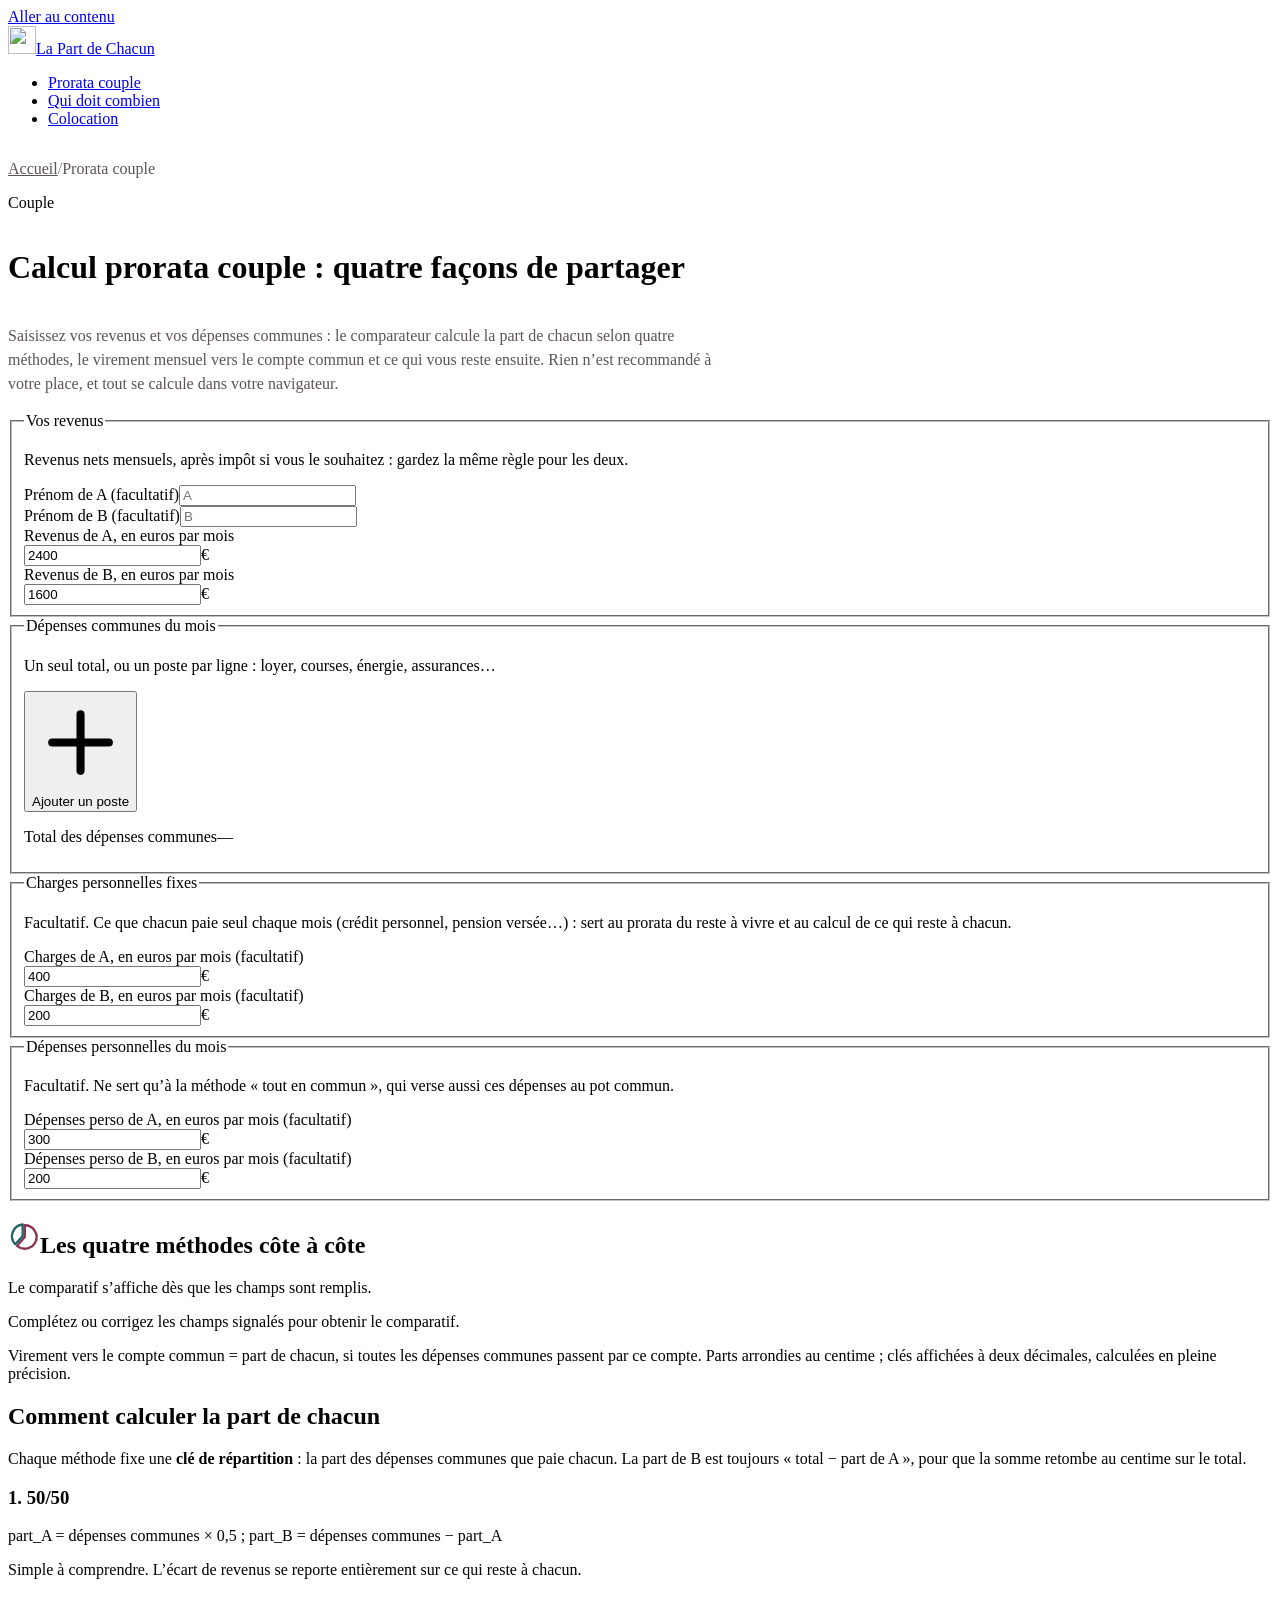
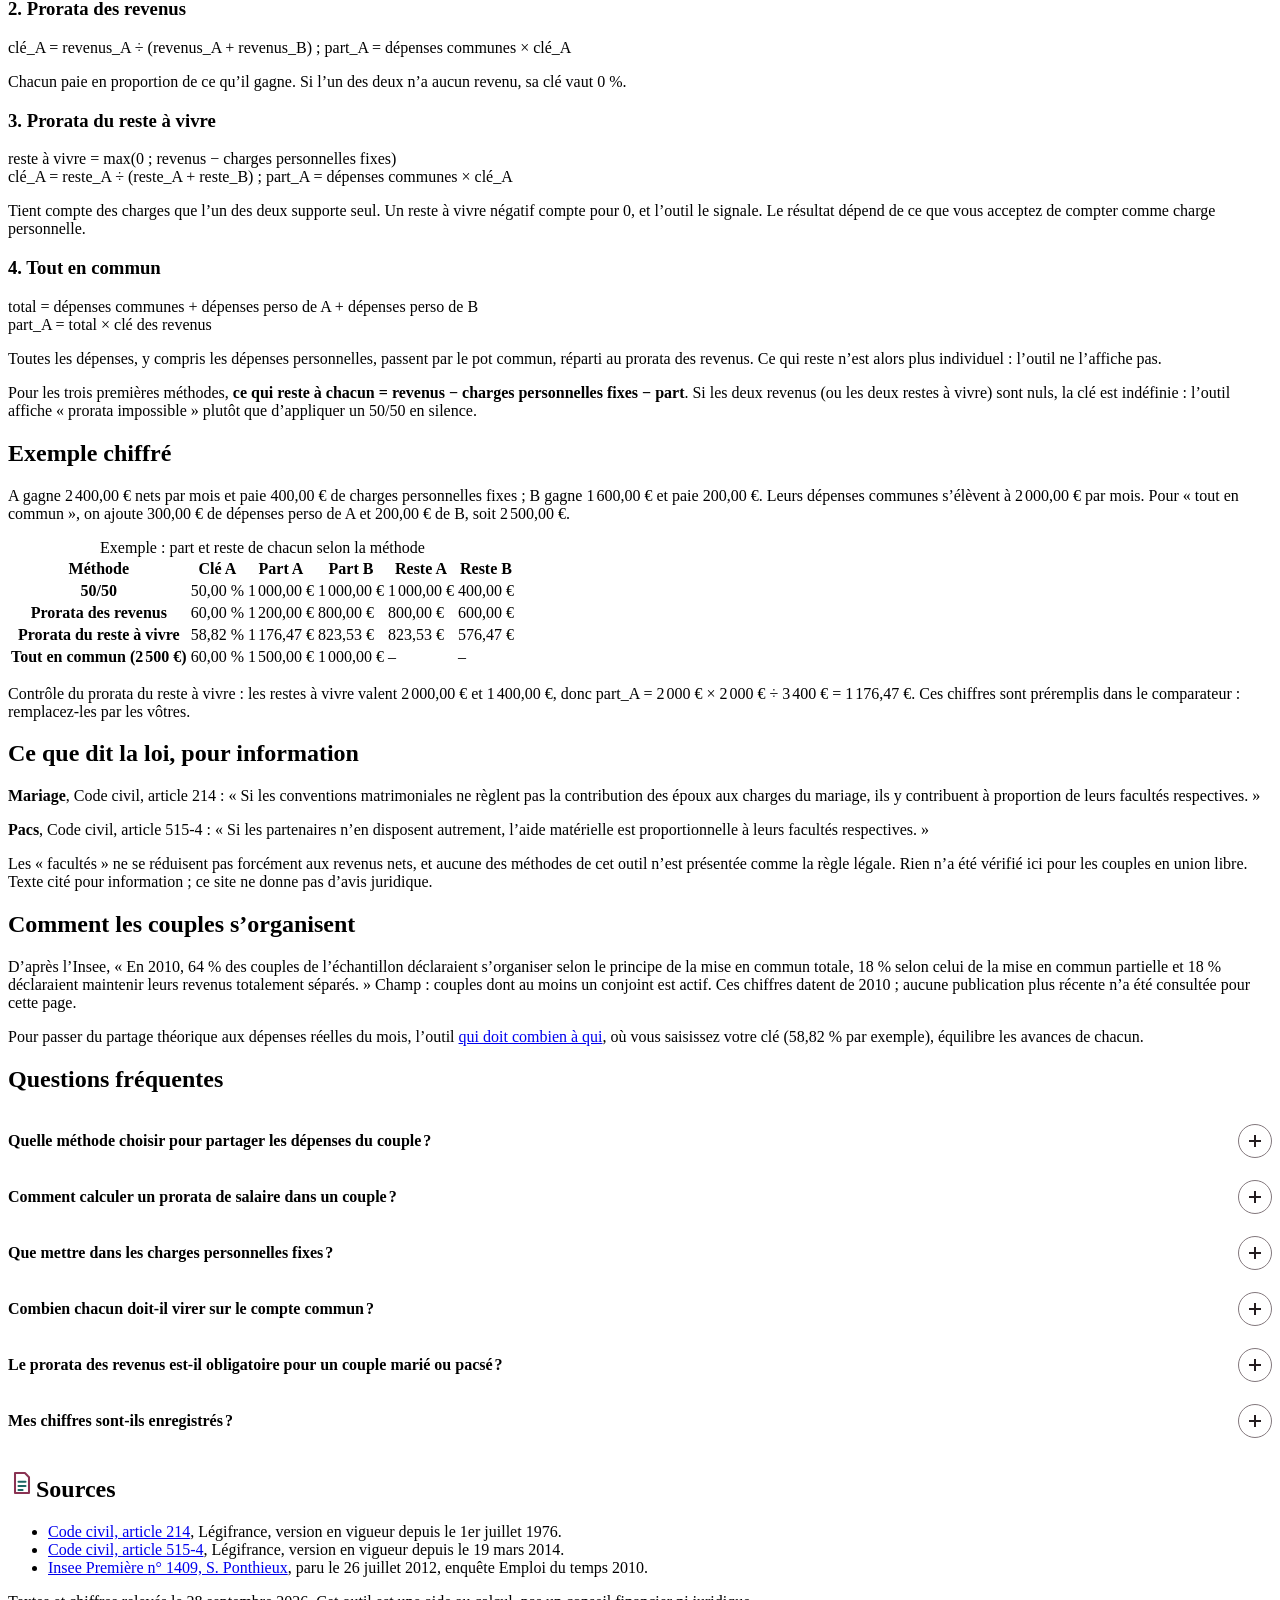
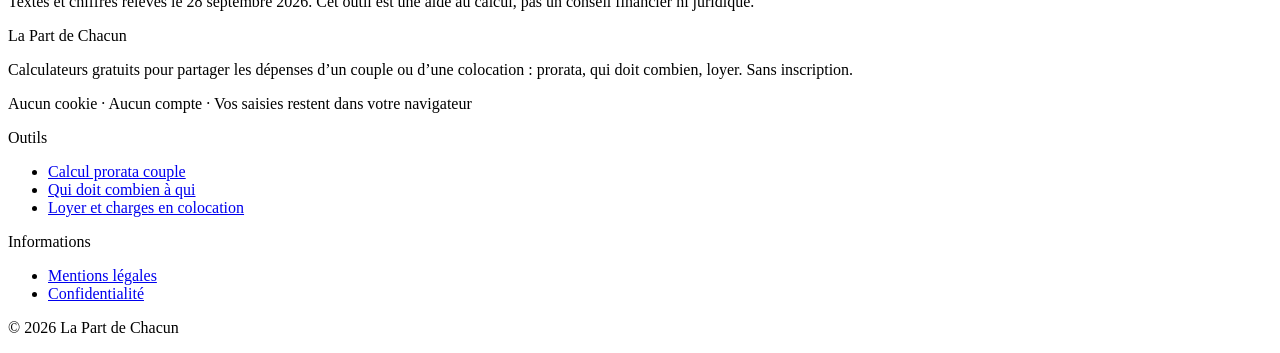
==== commit 40330f0c: "Correctifs de conformité du 10/10/2026 (mentions légales, non-affiliation, sans compteur tiers)" ====
--- a/calcul-prorata-couple/index.html
+++ b/calcul-prorata-couple/index.html
@@ -1,4 +1,4 @@
-<!DOCTYPE html><html lang="fr"><head><meta charset="utf-8"><meta name="viewport" content="width=device-width, initial-scale=1"><title>Calcul prorata couple : 4 méthodes comparées</title><meta name="description" content="Calculez la part de chacun dans les dépenses du couple : 50/50, prorata des salaires, prorata du reste à vivre ou tout en commun. Gratuit, sans inscription."><link rel="canonical" href="https://orielstudio.github.io/partdechacun/calcul-prorata-couple/"><meta name="color-scheme" content="light dark"><meta name="theme-color" content="#f8f5f1" media="(prefers-color-scheme: light)"><meta name="theme-color" content="#181315" media="(prefers-color-scheme: dark)"><style>:root{--color-page:#f8f5f1;--color-surface:#ffffff;--color-surface-alt:#efe8e1;--color-text:#231c1f;--color-muted:#5d5358;--color-border:#e3d9d0;--color-border-strong:#83787d;--color-accent:#8a3353;--color-accent-hover:#6b2640;--color-accent-soft:#f6e5eb;--color-on-accent:#ffffff;--color-danger:#a8321c;--color-success:#2f6b3a;--color-part-b:#1d6663;}@media (prefers-color-scheme: dark){:root{--color-page:#181315;--color-surface:#211a1d;--color-surface-alt:#2b2226;--color-text:#f2ecee;--color-muted:#b6aab0;--color-border:#3b3136;--color-border-strong:#817479;--color-accent:#f2a7c2;--color-accent-hover:#f8c8d9;--color-accent-soft:#3b2330;--color-on-accent:#2a0f1b;--color-danger:#ffab8f;--color-success:#8fd19a;--color-part-b:#7ed3cd;}}</style><link rel="icon" href="/partdechacun/favicon.svg" type="image/svg+xml"><link rel="preload" href="/partdechacun/fonts/fraunces-latin-wght-normal.woff2" as="font" type="font/woff2" crossorigin><meta property="og:type" content="website"><meta property="og:site_name" content="La Part de Chacun"><meta property="og:locale" content="fr_FR"><meta property="og:title" content="Calcul prorata couple : 4 méthodes comparées"><meta property="og:description" content="Calculez la part de chacun dans les dépenses du couple : 50/50, prorata des salaires, prorata du reste à vivre ou tout en commun. Gratuit, sans inscription."><meta property="og:url" content="https://orielstudio.github.io/partdechacun/calcul-prorata-couple/"><script type="application/ld+json">{"@context":"https://schema.org","@type":"WebApplication","name":"Calcul prorata couple : quatre façons de partager","description":"Calculez la part de chacun dans les dépenses du couple : 50/50, prorata des salaires, prorata du reste à vivre ou tout en commun. Gratuit, sans inscription.","url":"https://orielstudio.github.io/partdechacun/calcul-prorata-couple/","inLanguage":"fr","applicationCategory":"FinanceApplication","operatingSystem":"Tous (navigateur web)","isAccessibleForFree":true,"offers":{"@type":"Offer","price":"0","priceCurrency":"EUR"},"publisher":{"@type":"Organization","name":"Oriel Studio"}}</script><script type="application/ld+json">{"@context":"https://schema.org","@type":"BreadcrumbList","itemListElement":[{"@type":"ListItem","position":1,"name":"Accueil","item":"https://orielstudio.github.io/partdechacun/"},{"@type":"ListItem","position":2,"name":"Prorata couple","item":"https://orielstudio.github.io/partdechacun/calcul-prorata-couple/"}]}</script><script type="application/ld+json">{"@context":"https://schema.org","@type":"FAQPage","mainEntity":[{"@type":"Question","name":"Quelle méthode choisir pour partager les dépenses du couple ?","acceptedAnswer":{"@type":"Answer","text":"Aucune n’est « la bonne » : c’est un choix à faire à deux. Le 50/50 est simple mais reporte tout l’écart de revenus sur ce qui reste à chacun. Le prorata des revenus fait payer davantage celui qui gagne plus. Le prorata du reste à vivre tient compte, en plus, des charges que chacun assume seul. Le comparateur affiche les quatre côte à côte pour que vous voyiez ce que chacune change."}},{"@type":"Question","name":"Comment calculer un prorata de salaire dans un couple ?","acceptedAnswer":{"@type":"Answer","text":"Divisez le revenu de chacun par la somme des deux revenus : c’est sa clé. Avec 2 400 € et 1 600 €, la clé de A vaut 2 400 ÷ 4 000 = 60 %, celle de B 40 %. Multipliez ensuite les dépenses communes par cette clé : sur 2 000,00 €, A paie 1 200,00 € et B 800,00 €."}},{"@type":"Question","name":"Que mettre dans les charges personnelles fixes ?","acceptedAnswer":{"@type":"Answer","text":"Les dépenses que chacun assume seul et qui ne relèvent pas du couple : un crédit personnel, une pension versée, un abonnement de transport pour le travail… Elles ne servent qu’au prorata du reste à vivre et au calcul de ce qui reste à chacun. Mieux vaut vous mettre d’accord sur ce que vous y comptez."}},{"@type":"Question","name":"Combien chacun doit-il virer sur le compte commun ?","acceptedAnswer":{"@type":"Answer","text":"Si toutes les dépenses communes passent par le compte commun, le virement mensuel de chacun est égal à sa part. Si l’un de vous paie aussi des dépenses communes avec sa carte personnelle, l’outil \u003ca href=\"/partdechacun/qui-doit-combien/\">qui doit combien à qui\u003c/a> calcule le rattrapage en fin de mois."}},{"@type":"Question","name":"Le prorata des revenus est-il obligatoire pour un couple marié ou pacsé ?","acceptedAnswer":{"@type":"Answer","text":"Le Code civil parle de contribution « à proportion de leurs facultés respectives » pour les époux (article 214) et d’aide matérielle « proportionnelle à leurs facultés respectives » pour les partenaires de Pacs (article 515-4), sauf convention ou accord contraire. Les « facultés » ne se résument pas forcément aux revenus nets, et cet outil ne calcule pas une contribution aux charges du mariage. Texte cité pour information ; ce site ne donne pas d’avis juridique. Pour une situation précise, adressez-vous à un professionnel du droit."}},{"@type":"Question","name":"Mes chiffres sont-ils enregistrés ?","acceptedAnswer":{"@type":"Answer","text":"Non. Le calcul se fait dans votre navigateur ; les montants et les prénoms saisis ne sont envoyés nulle part et disparaissent quand vous fermez la page."}}]}</script><link rel="stylesheet" href="/partdechacun/_astro/typo.ChOD5EaB.css"><style>.ariane[data-astro-cid-vx4iavld] ol[data-astro-cid-vx4iavld]{gap:var(--space-1) var(--space-2);font-size:var(--text-sm);color:var(--color-muted);flex-wrap:wrap;padding:0;display:flex}.ariane[data-astro-cid-vx4iavld] li[data-astro-cid-vx4iavld]{align-items:center;gap:var(--space-2);display:inline-flex}.ariane[data-astro-cid-vx4iavld] li[data-astro-cid-vx4iavld]+li[data-astro-cid-vx4iavld]:before{content:"/";color:var(--color-border-strong)}.ariane[data-astro-cid-vx4iavld] a[data-astro-cid-vx4iavld]{color:var(--color-muted)}.ariane[data-astro-cid-vx4iavld] a[data-astro-cid-vx4iavld]:hover{color:var(--color-accent)}.page-intro[data-astro-cid-p7p4gz5s]{gap:var(--space-3);padding-block:var(--space-5);display:grid}@media (width>=48rem){.page-intro[data-astro-cid-p7p4gz5s]{padding-block:var(--space-6)}}.page-intro[data-astro-cid-p7p4gz5s] .eyebrow[data-astro-cid-p7p4gz5s]{margin-top:var(--space-3)}.page-intro__texte[data-astro-cid-p7p4gz5s]{max-width:44rem;font-size:var(--text-lg);color:var(--color-muted);line-height:1.5}
+<!DOCTYPE html><html lang="fr"><head><meta charset="utf-8"><meta name="viewport" content="width=device-width, initial-scale=1"><title>Calcul prorata couple : 4 méthodes comparées</title><meta name="description" content="Calculez la part de chacun dans les dépenses du couple : 50/50, prorata des salaires, prorata du reste à vivre ou tout en commun. Gratuit, sans inscription."><link rel="canonical" href="https://orielstudio.github.io/partdechacun/calcul-prorata-couple/"><meta name="color-scheme" content="light dark"><meta name="theme-color" content="#f8f5f1" media="(prefers-color-scheme: light)"><meta name="theme-color" content="#181315" media="(prefers-color-scheme: dark)"><style>:root{--color-page:#f8f5f1;--color-surface:#ffffff;--color-surface-alt:#efe8e1;--color-text:#231c1f;--color-muted:#5d5358;--color-border:#e3d9d0;--color-border-strong:#83787d;--color-accent:#8a3353;--color-accent-hover:#6b2640;--color-accent-soft:#f6e5eb;--color-on-accent:#ffffff;--color-danger:#a8321c;--color-success:#2f6b3a;--color-part-b:#1d6663;}@media (prefers-color-scheme: dark){:root{--color-page:#181315;--color-surface:#211a1d;--color-surface-alt:#2b2226;--color-text:#f2ecee;--color-muted:#b6aab0;--color-border:#3b3136;--color-border-strong:#817479;--color-accent:#f2a7c2;--color-accent-hover:#f8c8d9;--color-accent-soft:#3b2330;--color-on-accent:#2a0f1b;--color-danger:#ffab8f;--color-success:#8fd19a;--color-part-b:#7ed3cd;}}</style><link rel="icon" href="/partdechacun/favicon.svg" type="image/svg+xml"><link rel="preload" href="/partdechacun/fonts/fraunces-latin-wght-normal.woff2" as="font" type="font/woff2" crossorigin><meta property="og:type" content="website"><meta property="og:site_name" content="La Part de Chacun"><meta property="og:locale" content="fr_FR"><meta property="og:title" content="Calcul prorata couple : 4 méthodes comparées"><meta property="og:description" content="Calculez la part de chacun dans les dépenses du couple : 50/50, prorata des salaires, prorata du reste à vivre ou tout en commun. Gratuit, sans inscription."><meta property="og:url" content="https://orielstudio.github.io/partdechacun/calcul-prorata-couple/"><script type="application/ld+json">{"@context":"https://schema.org","@type":"WebApplication","name":"Calcul prorata couple : quatre façons de partager","description":"Calculez la part de chacun dans les dépenses du couple : 50/50, prorata des salaires, prorata du reste à vivre ou tout en commun. Gratuit, sans inscription.","url":"https://orielstudio.github.io/partdechacun/calcul-prorata-couple/","inLanguage":"fr","applicationCategory":"FinanceApplication","operatingSystem":"Tous (navigateur web)","isAccessibleForFree":true,"offers":{"@type":"Offer","price":"0","priceCurrency":"EUR"}}</script><script type="application/ld+json">{"@context":"https://schema.org","@type":"BreadcrumbList","itemListElement":[{"@type":"ListItem","position":1,"name":"Accueil","item":"https://orielstudio.github.io/partdechacun/"},{"@type":"ListItem","position":2,"name":"Prorata couple","item":"https://orielstudio.github.io/partdechacun/calcul-prorata-couple/"}]}</script><script type="application/ld+json">{"@context":"https://schema.org","@type":"FAQPage","mainEntity":[{"@type":"Question","name":"Quelle méthode choisir pour partager les dépenses du couple ?","acceptedAnswer":{"@type":"Answer","text":"Aucune n’est « la bonne » : c’est un choix à faire à deux. Le 50/50 est simple mais reporte tout l’écart de revenus sur ce qui reste à chacun. Le prorata des revenus fait payer davantage celui qui gagne plus. Le prorata du reste à vivre tient compte, en plus, des charges que chacun assume seul. Le comparateur affiche les quatre côte à côte pour que vous voyiez ce que chacune change."}},{"@type":"Question","name":"Comment calculer un prorata de salaire dans un couple ?","acceptedAnswer":{"@type":"Answer","text":"Divisez le revenu de chacun par la somme des deux revenus : c’est sa clé. Avec 2 400 € et 1 600 €, la clé de A vaut 2 400 ÷ 4 000 = 60 %, celle de B 40 %. Multipliez ensuite les dépenses communes par cette clé : sur 2 000,00 €, A paie 1 200,00 € et B 800,00 €."}},{"@type":"Question","name":"Que mettre dans les charges personnelles fixes ?","acceptedAnswer":{"@type":"Answer","text":"Les dépenses que chacun assume seul et qui ne relèvent pas du couple : un crédit personnel, une pension versée, un abonnement de transport pour le travail… Elles ne servent qu’au prorata du reste à vivre et au calcul de ce qui reste à chacun. Mieux vaut vous mettre d’accord sur ce que vous y comptez."}},{"@type":"Question","name":"Combien chacun doit-il virer sur le compte commun ?","acceptedAnswer":{"@type":"Answer","text":"Si toutes les dépenses communes passent par le compte commun, le virement mensuel de chacun est égal à sa part. Si l’un de vous paie aussi des dépenses communes avec sa carte personnelle, l’outil \u003ca href=\"/partdechacun/qui-doit-combien/\">qui doit combien à qui\u003c/a> calcule le rattrapage en fin de mois."}},{"@type":"Question","name":"Le prorata des revenus est-il obligatoire pour un couple marié ou pacsé ?","acceptedAnswer":{"@type":"Answer","text":"Le Code civil parle de contribution « à proportion de leurs facultés respectives » pour les époux (article 214) et d’aide matérielle « proportionnelle à leurs facultés respectives » pour les partenaires de Pacs (article 515-4), sauf convention ou accord contraire. Les « facultés » ne se résument pas forcément aux revenus nets, et cet outil ne calcule pas une contribution aux charges du mariage. Texte cité pour information ; ce site ne donne pas d’avis juridique. Pour une situation précise, adressez-vous à un professionnel du droit."}},{"@type":"Question","name":"Mes chiffres sont-ils enregistrés ?","acceptedAnswer":{"@type":"Answer","text":"Non. Le calcul se fait dans votre navigateur ; les montants et les prénoms saisis ne sont envoyés nulle part et disparaissent quand vous fermez la page."}}]}</script><link rel="stylesheet" href="/partdechacun/_astro/typo.DO3Aq_PD.css"><style>.ariane[data-astro-cid-vx4iavld] ol[data-astro-cid-vx4iavld]{gap:var(--space-1) var(--space-2);font-size:var(--text-sm);color:var(--color-muted);flex-wrap:wrap;padding:0;display:flex}.ariane[data-astro-cid-vx4iavld] li[data-astro-cid-vx4iavld]{align-items:center;gap:var(--space-2);display:inline-flex}.ariane[data-astro-cid-vx4iavld] li[data-astro-cid-vx4iavld]+li[data-astro-cid-vx4iavld]:before{content:"/";color:var(--color-border-strong)}.ariane[data-astro-cid-vx4iavld] a[data-astro-cid-vx4iavld]{color:var(--color-muted)}.ariane[data-astro-cid-vx4iavld] a[data-astro-cid-vx4iavld]:hover{color:var(--color-accent)}.page-intro[data-astro-cid-p7p4gz5s]{gap:var(--space-3);padding-block:var(--space-5);display:grid}@media (width>=48rem){.page-intro[data-astro-cid-p7p4gz5s]{padding-block:var(--space-6)}}.page-intro[data-astro-cid-p7p4gz5s] .eyebrow[data-astro-cid-p7p4gz5s]{margin-top:var(--space-3)}.page-intro__texte[data-astro-cid-p7p4gz5s]{max-width:44rem;font-size:var(--text-lg);color:var(--color-muted);line-height:1.5}
 .faq[data-astro-cid-hemr5th4]{max-width:var(--container-prose);border-top:var(--hairline)}.faq__item[data-astro-cid-hemr5th4]{border-bottom:var(--hairline)}.faq__question[data-astro-cid-hemr5th4]{justify-content:space-between;align-items:center;gap:var(--space-4);min-height:3.5rem;padding-block:var(--space-4);font-size:var(--text-prose);font-weight:650;line-height:1.35;display:flex}.faq__question[data-astro-cid-hemr5th4]:hover{color:var(--color-accent)}.faq__icone[data-astro-cid-hemr5th4]{border:1px solid var(--color-border-strong);width:2rem;height:2rem;transition:transform var(--dur-base) var(--ease-out);border-radius:50%;flex-shrink:0;position:relative}.faq__icone[data-astro-cid-hemr5th4]:before,.faq__icone[data-astro-cid-hemr5th4]:after{content:"";background:var(--color-text);width:.75rem;height:2px;position:absolute;top:50%;left:50%;transform:translate(-50%,-50%)}.faq__icone[data-astro-cid-hemr5th4]:after{transform:translate(-50%,-50%)rotate(90deg)}.faq__item[data-astro-cid-hemr5th4][open] .faq__icone[data-astro-cid-hemr5th4]{transform:rotate(45deg)}.faq__reponse[data-astro-cid-hemr5th4]{padding-bottom:var(--space-5);font-size:var(--text-prose);line-height:var(--leading-prose);color:var(--color-muted)}
 .picto[data-astro-cid-ympakh23]{flex-shrink:0}.picto__a[data-astro-cid-ympakh23]{stroke:var(--color-accent)}.picto__b[data-astro-cid-ympakh23]{stroke:var(--color-part-b)}
-</style></head><body data-page="calcul-prorata-couple"><a class="skip-link" href="#contenu">Aller au contenu</a><header class="site-header" data-astro-cid-nen7h5rs><div class="container site-header__top" data-astro-cid-nen7h5rs><a href="/partdechacun/" class="site-header__brand" data-astro-cid-nen7h5rs><img src="/partdechacun/favicon.svg" width="28" height="28" alt="" data-astro-cid-nen7h5rs><span data-astro-cid-nen7h5rs>La Part de Chacun</span></a></div><nav class="site-nav" aria-label="Outils" data-astro-cid-nen7h5rs><div class="container" data-astro-cid-nen7h5rs><ul class="site-nav__list" role="list" data-astro-cid-nen7h5rs><li data-astro-cid-nen7h5rs><a class="site-nav__tab" href="/partdechacun/calcul-prorata-couple/" aria-current="page" data-astro-cid-nen7h5rs>Prorata couple</a></li><li data-astro-cid-nen7h5rs><a class="site-nav__tab" href="/partdechacun/qui-doit-combien/" data-astro-cid-nen7h5rs>Qui doit combien</a></li><li data-astro-cid-nen7h5rs><a class="site-nav__tab" href="/partdechacun/loyer-colocation/" data-astro-cid-nen7h5rs>Colocation</a></li></ul></div></nav></header><main id="contenu" tabindex="-1"><div class="container"><header class="page-intro" data-astro-cid-p7p4gz5s><nav class="ariane" aria-label="Fil d’Ariane" data-astro-cid-vx4iavld><ol role="list" data-astro-cid-vx4iavld><li data-astro-cid-vx4iavld><a href="/partdechacun/" data-astro-cid-vx4iavld>Accueil</a></li><li data-astro-cid-vx4iavld><span aria-current="page" data-astro-cid-vx4iavld>Prorata couple</span></li></ol></nav><p class="eyebrow" data-astro-cid-p7p4gz5s>Couple</p><h1 data-astro-cid-p7p4gz5s>Calcul prorata couple : quatre façons de partager</h1><div class="page-intro__texte" data-astro-cid-p7p4gz5s><p>Saisissez vos revenus et vos dépenses communes&nbsp;: le comparateur calcule la part de chacun selon quatre méthodes, le virement mensuel vers le compte commun et ce qui vous reste ensuite. Rien n’est recommandé à votre place, et tout se calcule dans votre navigateur.</p></div></header><div class="outil-grille"><form class="formulaire" data-outil novalidate aria-label="Données du calcul"><fieldset class="panneau"><legend>Vos revenus</legend><p class="panneau__aide">Revenus nets mensuels, après impôt si vous le souhaitez&nbsp;: gardez la même règle pour les deux.</p><div class="duo"><div class="field"><label class="field__label" for="f-prenom-a"><span class="pastille" aria-hidden="true"></span>Prénom de A <span class="field__optional">(facultatif)</span></label><input class="champ-texte" id="f-prenom-a" type="text" maxlength="30" autocomplete="off" placeholder="A" data-prenom="a"></div><div class="field"><label class="field__label" for="f-prenom-b"><span class="pastille pastille--b" aria-hidden="true"></span>Prénom de B <span class="field__optional">(facultatif)</span></label><input class="champ-texte" id="f-prenom-b" type="text" maxlength="30" autocomplete="off" placeholder="B" data-prenom="b"></div><div class="field"><label class="field__label" for="f-revenuA">Revenus de A<span class="sr-only">, en euros par mois</span></label><div class="field__control"><input class="input" id="f-revenuA" type="text" inputmode="decimal" autocomplete="off" spellcheck="false" data-field="revenuA" data-min="0" data-unite="€/mois" data-requis aria-required="true" value="2400" aria-describedby="f-revenuA-erreur"><span class="field__unit" aria-hidden="true">€</span></div><p class="field__error" id="f-revenuA-erreur" data-error-for="f-revenuA" hidden></p></div><div class="field"><label class="field__label" for="f-revenuB">Revenus de B<span class="sr-only">, en euros par mois</span></label><div class="field__control"><input class="input" id="f-revenuB" type="text" inputmode="decimal" autocomplete="off" spellcheck="false" data-field="revenuB" data-min="0" data-unite="€/mois" data-requis aria-required="true" value="1600" aria-describedby="f-revenuB-erreur"><span class="field__unit" aria-hidden="true">€</span></div><p class="field__error" id="f-revenuB-erreur" data-error-for="f-revenuB" hidden></p></div></div></fieldset><fieldset class="panneau"><legend>Dépenses communes du mois</legend><p class="panneau__aide">Un seul total, ou un poste par ligne&nbsp;: loyer, courses, énergie, assurances…</p><ul class="lignes" role="list" data-postes data-initial="[{&quot;libelle&quot;:&quot;Loyer et charges&quot;,&quot;montant&quot;:1100},{&quot;libelle&quot;:&quot;Courses&quot;,&quot;montant&quot;:600},{&quot;libelle&quot;:&quot;Énergie, internet, assurances&quot;,&quot;montant&quot;:300}]"></ul><button type="button" class="btn btn--dashed btn--sm" data-ajouter-poste><svg viewBox="0 0 24 24" fill="none" stroke="currentColor" stroke-width="2" stroke-linecap="round" aria-hidden="true"><path d="M12 5v14M5 12h14"></path></svg>Ajouter un poste</button><p class="total-ligne"><span>Total des dépenses communes</span><output data-total-communes>—</output></p><noscript><p class="impossible">Le comparateur a besoin de JavaScript pour calculer.</p></noscript></fieldset><fieldset class="panneau"><legend>Charges personnelles fixes</legend><p class="panneau__aide">Facultatif. Ce que chacun paie seul chaque mois (crédit personnel, pension versée…)&nbsp;: sert au prorata du reste à vivre et au calcul de ce qui reste à chacun.</p><div class="duo"><div class="field"><label class="field__label" for="f-chargesA">Charges de A<span class="sr-only">, en euros par mois</span><span class="field__optional"> (facultatif)</span></label><div class="field__control"><input class="input" id="f-chargesA" type="text" inputmode="decimal" autocomplete="off" spellcheck="false" data-field="chargesA" data-min="0" data-unite="€/mois" value="400" aria-describedby="f-chargesA-erreur"><span class="field__unit" aria-hidden="true">€</span></div><p class="field__error" id="f-chargesA-erreur" data-error-for="f-chargesA" hidden></p></div><div class="field"><label class="field__label" for="f-chargesB">Charges de B<span class="sr-only">, en euros par mois</span><span class="field__optional"> (facultatif)</span></label><div class="field__control"><input class="input" id="f-chargesB" type="text" inputmode="decimal" autocomplete="off" spellcheck="false" data-field="chargesB" data-min="0" data-unite="€/mois" value="200" aria-describedby="f-chargesB-erreur"><span class="field__unit" aria-hidden="true">€</span></div><p class="field__error" id="f-chargesB-erreur" data-error-for="f-chargesB" hidden></p></div></div></fieldset><fieldset class="panneau"><legend>Dépenses personnelles du mois</legend><p class="panneau__aide">Facultatif. Ne sert qu’à la méthode «&nbsp;tout en commun&nbsp;», qui verse aussi ces dépenses au pot commun.</p><div class="duo"><div class="field"><label class="field__label" for="f-persoA">Dépenses perso de A<span class="sr-only">, en euros par mois</span><span class="field__optional"> (facultatif)</span></label><div class="field__control"><input class="input" id="f-persoA" type="text" inputmode="decimal" autocomplete="off" spellcheck="false" data-field="persoA" data-min="0" data-unite="€/mois" value="300" aria-describedby="f-persoA-erreur"><span class="field__unit" aria-hidden="true">€</span></div><p class="field__error" id="f-persoA-erreur" data-error-for="f-persoA" hidden></p></div><div class="field"><label class="field__label" for="f-persoB">Dépenses perso de B<span class="sr-only">, en euros par mois</span><span class="field__optional"> (facultatif)</span></label><div class="field__control"><input class="input" id="f-persoB" type="text" inputmode="decimal" autocomplete="off" spellcheck="false" data-field="persoB" data-min="0" data-unite="€/mois" value="200" aria-describedby="f-persoB-erreur"><span class="field__unit" aria-hidden="true">€</span></div><p class="field__error" id="f-persoB-erreur" data-error-for="f-persoB" hidden></p></div></div></fieldset></form><section class="resultats" data-resultat data-etat="attente" aria-labelledby="resultats-titre"><h2 class="resultats__titre" id="resultats-titre"><svg class="picto" viewBox="0 0 24 24" width="32" height="32" fill="none" stroke-width="1.75" stroke-linecap="round" stroke-linejoin="round" aria-hidden="true" focusable="false" data-astro-cid-ympakh23><path class="picto__a" d="M12.6 3.2a8.8 8.8 0 1 1-5.8 15.4l5.8-6.6z" data-astro-cid-ympakh23></path><path class="picto__b" d="M11 11.2 5.4 17.4A8.8 8.8 0 0 1 11 2.6z" data-astro-cid-ympakh23></path></svg>Les quatre méthodes côte à côte</h2><p class="resultats__etat" data-quand="attente">Le comparatif s’affiche dès que les champs sont remplis.</p><p class="resultats__etat resultats__etat--erreur" data-quand="incomplet">Complétez ou corrigez les champs signalés pour obtenir le comparatif.</p><ul class="alertes" role="list" data-alertes></ul><div class="methodes" data-methodes data-quand="ok"></div><p class="sr-only" aria-live="polite" aria-atomic="true" data-annonce></p><p class="resultats__etat" data-quand="ok">Virement vers le compte commun = part de chacun, si toutes les dépenses communes passent par ce compte. Parts arrondies au centime&nbsp;; clés affichées à deux décimales, calculées en pleine précision.</p></section></div><template data-modele-poste><li class="ligne"><div class="ligne__champs"><div class="field"><label class="field__label" data-pour="libelle">Poste <span class="field__optional">(facultatif)</span></label><input class="champ-texte" type="text" maxlength="40" autocomplete="off" data-role="libelle"></div><div class="field"><label class="field__label" data-pour="montant">Montant<span class="sr-only">, en euros par mois</span></label><div class="field__control"><input class="input" type="text" inputmode="decimal" autocomplete="off" spellcheck="false" data-role="montant" data-unite="€/mois" data-min="0" data-requis aria-required="true"><span class="field__unit" aria-hidden="true">€</span></div><p class="field__error" data-role="erreur" hidden></p></div></div><button type="button" class="btn btn--ghost btn--icon ligne__retirer" data-retirer><svg viewBox="0 0 24 24" fill="none" stroke="currentColor" stroke-width="2" stroke-linecap="round" aria-hidden="true"><path d="M6 6l12 12M18 6 6 18"></path></svg><span class="sr-only">Retirer ce poste</span></button></li></template><section class="prose section--tight"><h2>Comment calculer la part de chacun</h2><p>Chaque méthode fixe une <strong>clé de répartition</strong>&nbsp;: la part des dépenses communes que paie chacun. La part de B est toujours «&nbsp;total − part de A&nbsp;», pour que la somme retombe au centime sur le total.</p><h3>1. 50/50</h3><p class="formula">part_A = dépenses communes × 0,5&nbsp;; part_B = dépenses communes − part_A</p><p>Simple à comprendre. L’écart de revenus se reporte entièrement sur ce qui reste à chacun.</p><h3>2. Prorata des revenus</h3><p class="formula">clé_A = revenus_A ÷ (revenus_A + revenus_B)&nbsp;; part_A = dépenses communes × clé_A</p><p>Chacun paie en proportion de ce qu’il gagne. Si l’un des deux n’a aucun revenu, sa clé vaut 0&nbsp;%.</p><h3>3. Prorata du reste à vivre</h3><p class="formula">reste à vivre = max(0&nbsp;; revenus − charges personnelles fixes)<br>clé_A = reste_A ÷ (reste_A + reste_B)&nbsp;; part_A = dépenses communes × clé_A</p><p>Tient compte des charges que l’un des deux supporte seul. Un reste à vivre négatif compte pour 0, et l’outil le signale. Le résultat dépend de ce que vous acceptez de compter comme charge personnelle.</p><h3>4. Tout en commun</h3><p class="formula">total = dépenses communes + dépenses perso de A + dépenses perso de B<br>part_A = total × clé des revenus</p><p>Toutes les dépenses, y compris les dépenses personnelles, passent par le pot commun, réparti au prorata des revenus. Ce qui reste n’est alors plus individuel&nbsp;: l’outil ne l’affiche pas.</p><p>Pour les trois premières méthodes, <strong>ce qui reste à chacun = revenus − charges personnelles fixes − part</strong>. Si les deux revenus (ou les deux restes à vivre) sont nuls, la clé est indéfinie&nbsp;: l’outil affiche «&nbsp;prorata impossible&nbsp;» plutôt que d’appliquer un 50/50 en silence.</p><h2>Exemple chiffré</h2><p>A gagne 2 400,00 € nets par mois et paie 400,00 € de charges personnelles fixes&nbsp;; B gagne 1 600,00 € et paie 200,00 €. Leurs dépenses communes s’élèvent à 2 000,00 € par mois. Pour «&nbsp;tout en commun&nbsp;», on ajoute 300,00 € de dépenses perso de A et 200,00 € de B, soit 2 500,00 €.</p></section><div class="tableau" tabindex="0" role="region" aria-labelledby="ex-legende"><table><caption id="ex-legende">Exemple&nbsp;: part et reste de chacun selon la méthode</caption><thead><tr><th scope="col">Méthode</th><th scope="col">Clé A</th><th scope="col">Part A</th><th scope="col">Part B</th><th scope="col">Reste A</th><th scope="col">Reste B</th></tr></thead><tbody><tr><th scope="row">50/50</th><td>50,00 %</td><td>1 000,00 €</td><td>1 000,00 €</td><td>1 000,00 €</td><td>400,00 €</td></tr><tr><th scope="row">Prorata des revenus</th><td>60,00 %</td><td>1 200,00 €</td><td>800,00 €</td><td>800,00 €</td><td>600,00 €</td></tr><tr><th scope="row">Prorata du reste à vivre</th><td>58,82 %</td><td>1 176,47 €</td><td>823,53 €</td><td>823,53 €</td><td>576,47 €</td></tr><tr><th scope="row">Tout en commun (2 500 €)</th><td>60,00 %</td><td>1 500,00 €</td><td>1 000,00 €</td><td>–</td><td>–</td></tr></tbody></table></div><section class="prose section--tight"><p>Contrôle du prorata du reste à vivre&nbsp;: les restes à vivre valent 2 000,00 € et 1 400,00 €, donc part_A = 2 000 € × 2 000 € ÷ 3 400 € = 1 176,47 €. Ces chiffres sont préremplis dans le comparateur&nbsp;: remplacez-les par les vôtres.</p><h2>Ce que dit la loi, pour information</h2><div class="encadre"><p><strong>Mariage</strong>, Code civil, article 214&nbsp;: « Si les conventions matrimoniales ne règlent pas la contribution des époux aux charges du mariage, ils y contribuent à proportion de leurs facultés respectives. »</p><p><strong>Pacs</strong>, Code civil, article 515-4&nbsp;: « Si les partenaires n’en disposent autrement, l’aide matérielle est proportionnelle à leurs facultés respectives. »</p><p>Les «&nbsp;facultés&nbsp;» ne se réduisent pas forcément aux revenus nets, et aucune des méthodes de cet outil n’est présentée comme la règle légale. Rien n’a été vérifié ici pour les couples en union libre. Texte cité pour information ; ce site ne donne pas d’avis juridique.</p></div><h2>Comment les couples s’organisent</h2><p>D’après l’Insee, « En 2010, 64 % des couples de l’échantillon déclaraient s’organiser selon le principe de la mise en commun totale, 18 % selon celui de la mise en commun partielle et 18 % déclaraient maintenir leurs revenus totalement séparés. » Champ : couples dont au moins un conjoint est actif. Ces chiffres datent de 2010&nbsp;; aucune publication plus récente n’a été consultée pour cette page.</p><p>Pour passer du partage théorique aux dépenses réelles du mois, l’outil <a href="/partdechacun/qui-doit-combien/">qui doit combien à qui</a>, où vous saisissez votre clé (58,82&nbsp;% par exemple), équilibre les avances de chacun.</p></section><section class="section--tight"><h2>Questions fréquentes</h2><div class="faq" data-astro-cid-hemr5th4><details class="faq__item" data-astro-cid-hemr5th4><summary class="faq__question" data-astro-cid-hemr5th4><span data-astro-cid-hemr5th4>Quelle méthode choisir pour partager les dépenses du couple ?</span><span class="faq__icone" aria-hidden="true" data-astro-cid-hemr5th4></span></summary><div class="faq__reponse" data-astro-cid-hemr5th4>Aucune n’est « la bonne » : c’est un choix à faire à deux. Le 50/50 est simple mais reporte tout l’écart de revenus sur ce qui reste à chacun. Le prorata des revenus fait payer davantage celui qui gagne plus. Le prorata du reste à vivre tient compte, en plus, des charges que chacun assume seul. Le comparateur affiche les quatre côte à côte pour que vous voyiez ce que chacune change.</div></details><details class="faq__item" data-astro-cid-hemr5th4><summary class="faq__question" data-astro-cid-hemr5th4><span data-astro-cid-hemr5th4>Comment calculer un prorata de salaire dans un couple ?</span><span class="faq__icone" aria-hidden="true" data-astro-cid-hemr5th4></span></summary><div class="faq__reponse" data-astro-cid-hemr5th4>Divisez le revenu de chacun par la somme des deux revenus : c’est sa clé. Avec 2 400 € et 1 600 €, la clé de A vaut 2 400 ÷ 4 000 = 60 %, celle de B 40 %. Multipliez ensuite les dépenses communes par cette clé : sur 2 000,00 €, A paie 1 200,00 € et B 800,00 €.</div></details><details class="faq__item" data-astro-cid-hemr5th4><summary class="faq__question" data-astro-cid-hemr5th4><span data-astro-cid-hemr5th4>Que mettre dans les charges personnelles fixes ?</span><span class="faq__icone" aria-hidden="true" data-astro-cid-hemr5th4></span></summary><div class="faq__reponse" data-astro-cid-hemr5th4>Les dépenses que chacun assume seul et qui ne relèvent pas du couple : un crédit personnel, une pension versée, un abonnement de transport pour le travail… Elles ne servent qu’au prorata du reste à vivre et au calcul de ce qui reste à chacun. Mieux vaut vous mettre d’accord sur ce que vous y comptez.</div></details><details class="faq__item" data-astro-cid-hemr5th4><summary class="faq__question" data-astro-cid-hemr5th4><span data-astro-cid-hemr5th4>Combien chacun doit-il virer sur le compte commun ?</span><span class="faq__icone" aria-hidden="true" data-astro-cid-hemr5th4></span></summary><div class="faq__reponse" data-astro-cid-hemr5th4>Si toutes les dépenses communes passent par le compte commun, le virement mensuel de chacun est égal à sa part. Si l’un de vous paie aussi des dépenses communes avec sa carte personnelle, l’outil <a href="/partdechacun/qui-doit-combien/">qui doit combien à qui</a> calcule le rattrapage en fin de mois.</div></details><details class="faq__item" data-astro-cid-hemr5th4><summary class="faq__question" data-astro-cid-hemr5th4><span data-astro-cid-hemr5th4>Le prorata des revenus est-il obligatoire pour un couple marié ou pacsé ?</span><span class="faq__icone" aria-hidden="true" data-astro-cid-hemr5th4></span></summary><div class="faq__reponse" data-astro-cid-hemr5th4>Le Code civil parle de contribution « à proportion de leurs facultés respectives » pour les époux (article 214) et d’aide matérielle « proportionnelle à leurs facultés respectives » pour les partenaires de Pacs (article 515-4), sauf convention ou accord contraire. Les « facultés » ne se résument pas forcément aux revenus nets, et cet outil ne calcule pas une contribution aux charges du mariage. Texte cité pour information ; ce site ne donne pas d’avis juridique. Pour une situation précise, adressez-vous à un professionnel du droit.</div></details><details class="faq__item" data-astro-cid-hemr5th4><summary class="faq__question" data-astro-cid-hemr5th4><span data-astro-cid-hemr5th4>Mes chiffres sont-ils enregistrés ?</span><span class="faq__icone" aria-hidden="true" data-astro-cid-hemr5th4></span></summary><div class="faq__reponse" data-astro-cid-hemr5th4>Non. Le calcul se fait dans votre navigateur ; les montants et les prénoms saisis ne sont envoyés nulle part et disparaissent quand vous fermez la page.</div></details></div></section><section class="prose section--tight"><h2 class="intro-picto"><svg class="picto" viewBox="0 0 24 24" width="28" height="28" fill="none" stroke-width="1.75" stroke-linecap="round" stroke-linejoin="round" aria-hidden="true" focusable="false" data-astro-cid-ympakh23><path class="picto__a" d="M6 3.5h8.5l3.5 3.5v13.5H6z" data-astro-cid-ympakh23></path><path class="picto__b" d="M9 11h6M9 14.5h6M9 18h3.5" data-astro-cid-ympakh23></path></svg>Sources</h2><ul class="sources"><li><a href="https://www.legifrance.gouv.fr/codes/article_lc/LEGIARTI000006422754">Code civil, article 214</a>, Légifrance, version en vigueur depuis le 1er juillet 1976.</li><li><a href="https://www.legifrance.gouv.fr/codes/article_lc/LEGIARTI000028748096">Code civil, article 515-4</a>, Légifrance, version en vigueur depuis le 19 mars 2014.</li><li><a href="https://www.insee.fr/fr/statistiques/1281044">Insee Première n° 1409, S. Ponthieux</a>, paru le 26 juillet 2012, enquête Emploi du temps 2010.</li></ul><p class="sources">Textes et chiffres relevés le 28 septembre 2026. Cet outil est une aide au calcul, pas un conseil financier ni juridique.</p></section></div></main><footer class="site-footer" data-astro-cid-jo6i4kqk><div class="container site-footer__grid" data-astro-cid-jo6i4kqk><div class="site-footer__about" data-astro-cid-jo6i4kqk><p class="site-footer__nom" data-astro-cid-jo6i4kqk>La Part de Chacun</p><p data-astro-cid-jo6i4kqk>Calculateurs gratuits pour partager les dépenses d’un couple ou d’une colocation : prorata, qui doit combien, loyer. Sans inscription.</p><p class="site-footer__promise" data-astro-cid-jo6i4kqk>Aucun cookie · Aucun compte · Vos saisies restent dans votre navigateur</p></div><nav aria-label="Outils, pied de page" data-astro-cid-jo6i4kqk><p class="site-footer__title" data-astro-cid-jo6i4kqk>Outils</p><ul role="list" data-astro-cid-jo6i4kqk><li data-astro-cid-jo6i4kqk><a class="link-quiet" href="/partdechacun/calcul-prorata-couple/" data-astro-cid-jo6i4kqk>Calcul prorata couple</a></li><li data-astro-cid-jo6i4kqk><a class="link-quiet" href="/partdechacun/qui-doit-combien/" data-astro-cid-jo6i4kqk>Qui doit combien à qui</a></li><li data-astro-cid-jo6i4kqk><a class="link-quiet" href="/partdechacun/loyer-colocation/" data-astro-cid-jo6i4kqk>Loyer et charges en colocation</a></li></ul></nav><nav aria-label="Informations légales" data-astro-cid-jo6i4kqk><p class="site-footer__title" data-astro-cid-jo6i4kqk>Informations</p><ul role="list" data-astro-cid-jo6i4kqk><li data-astro-cid-jo6i4kqk><a class="link-quiet" href="/partdechacun/mentions-legales/" data-astro-cid-jo6i4kqk>Mentions légales</a></li><li data-astro-cid-jo6i4kqk><a class="link-quiet" href="/partdechacun/confidentialite/" data-astro-cid-jo6i4kqk>Confidentialité</a></li></ul></nav></div><div class="container site-footer__bottom" data-astro-cid-jo6i4kqk><p data-astro-cid-jo6i4kqk>© 2026 La Part de Chacun · Oriel Studio</p></div></footer><script type="module" src="/partdechacun/_astro/Base.astro_astro_type_script_index_0_lang.ClvPABIY.js"></script></body></html><script type="module" src="/partdechacun/_astro/calcul-prorata-couple.astro_astro_type_script_index_0_lang.CdeB5ZaB.js"></script>+</style></head><body><a class="skip-link" href="#contenu">Aller au contenu</a><header class="site-header" data-astro-cid-nen7h5rs><div class="container site-header__top" data-astro-cid-nen7h5rs><a href="/partdechacun/" class="site-header__brand" data-astro-cid-nen7h5rs><img src="/partdechacun/favicon.svg" width="28" height="28" alt="" data-astro-cid-nen7h5rs><span data-astro-cid-nen7h5rs>La Part de Chacun</span></a></div><nav class="site-nav" aria-label="Outils" data-astro-cid-nen7h5rs><div class="container" data-astro-cid-nen7h5rs><ul class="site-nav__list" role="list" data-astro-cid-nen7h5rs><li data-astro-cid-nen7h5rs><a class="site-nav__tab" href="/partdechacun/calcul-prorata-couple/" aria-current="page" data-astro-cid-nen7h5rs>Prorata couple</a></li><li data-astro-cid-nen7h5rs><a class="site-nav__tab" href="/partdechacun/qui-doit-combien/" data-astro-cid-nen7h5rs>Qui doit combien</a></li><li data-astro-cid-nen7h5rs><a class="site-nav__tab" href="/partdechacun/loyer-colocation/" data-astro-cid-nen7h5rs>Colocation</a></li></ul></div></nav></header><main id="contenu" tabindex="-1"><div class="container"><header class="page-intro" data-astro-cid-p7p4gz5s><nav class="ariane" aria-label="Fil d’Ariane" data-astro-cid-vx4iavld><ol role="list" data-astro-cid-vx4iavld><li data-astro-cid-vx4iavld><a href="/partdechacun/" data-astro-cid-vx4iavld>Accueil</a></li><li data-astro-cid-vx4iavld><span aria-current="page" data-astro-cid-vx4iavld>Prorata couple</span></li></ol></nav><p class="eyebrow" data-astro-cid-p7p4gz5s>Couple</p><h1 data-astro-cid-p7p4gz5s>Calcul prorata couple : quatre façons de partager</h1><div class="page-intro__texte" data-astro-cid-p7p4gz5s><p>Saisissez vos revenus et vos dépenses communes&nbsp;: le comparateur calcule la part de chacun selon quatre méthodes, le virement mensuel vers le compte commun et ce qui vous reste ensuite. Rien n’est recommandé à votre place, et tout se calcule dans votre navigateur.</p></div></header><div class="outil-grille"><form class="formulaire" data-outil novalidate aria-label="Données du calcul"><fieldset class="panneau"><legend>Vos revenus</legend><p class="panneau__aide">Revenus nets mensuels, après impôt si vous le souhaitez&nbsp;: gardez la même règle pour les deux.</p><div class="duo"><div class="field"><label class="field__label" for="f-prenom-a"><span class="pastille" aria-hidden="true"></span>Prénom de A <span class="field__optional">(facultatif)</span></label><input class="champ-texte" id="f-prenom-a" type="text" maxlength="30" autocomplete="off" placeholder="A" data-prenom="a"></div><div class="field"><label class="field__label" for="f-prenom-b"><span class="pastille pastille--b" aria-hidden="true"></span>Prénom de B <span class="field__optional">(facultatif)</span></label><input class="champ-texte" id="f-prenom-b" type="text" maxlength="30" autocomplete="off" placeholder="B" data-prenom="b"></div><div class="field"><label class="field__label" for="f-revenuA">Revenus de A<span class="sr-only">, en euros par mois</span></label><div class="field__control"><input class="input" id="f-revenuA" type="text" inputmode="decimal" autocomplete="off" spellcheck="false" data-field="revenuA" data-min="0" data-unite="€/mois" data-requis aria-required="true" value="2400" aria-describedby="f-revenuA-erreur"><span class="field__unit" aria-hidden="true">€</span></div><p class="field__error" id="f-revenuA-erreur" data-error-for="f-revenuA" hidden></p></div><div class="field"><label class="field__label" for="f-revenuB">Revenus de B<span class="sr-only">, en euros par mois</span></label><div class="field__control"><input class="input" id="f-revenuB" type="text" inputmode="decimal" autocomplete="off" spellcheck="false" data-field="revenuB" data-min="0" data-unite="€/mois" data-requis aria-required="true" value="1600" aria-describedby="f-revenuB-erreur"><span class="field__unit" aria-hidden="true">€</span></div><p class="field__error" id="f-revenuB-erreur" data-error-for="f-revenuB" hidden></p></div></div></fieldset><fieldset class="panneau"><legend>Dépenses communes du mois</legend><p class="panneau__aide">Un seul total, ou un poste par ligne&nbsp;: loyer, courses, énergie, assurances…</p><ul class="lignes" role="list" data-postes data-initial="[{&quot;libelle&quot;:&quot;Loyer et charges&quot;,&quot;montant&quot;:1100},{&quot;libelle&quot;:&quot;Courses&quot;,&quot;montant&quot;:600},{&quot;libelle&quot;:&quot;Énergie, internet, assurances&quot;,&quot;montant&quot;:300}]"></ul><button type="button" class="btn btn--dashed btn--sm" data-ajouter-poste><svg viewBox="0 0 24 24" fill="none" stroke="currentColor" stroke-width="2" stroke-linecap="round" aria-hidden="true"><path d="M12 5v14M5 12h14"></path></svg>Ajouter un poste</button><p class="total-ligne"><span>Total des dépenses communes</span><output data-total-communes>—</output></p><noscript><p class="impossible">Le comparateur a besoin de JavaScript pour calculer.</p></noscript></fieldset><fieldset class="panneau"><legend>Charges personnelles fixes</legend><p class="panneau__aide">Facultatif. Ce que chacun paie seul chaque mois (crédit personnel, pension versée…)&nbsp;: sert au prorata du reste à vivre et au calcul de ce qui reste à chacun.</p><div class="duo"><div class="field"><label class="field__label" for="f-chargesA">Charges de A<span class="sr-only">, en euros par mois</span><span class="field__optional"> (facultatif)</span></label><div class="field__control"><input class="input" id="f-chargesA" type="text" inputmode="decimal" autocomplete="off" spellcheck="false" data-field="chargesA" data-min="0" data-unite="€/mois" value="400" aria-describedby="f-chargesA-erreur"><span class="field__unit" aria-hidden="true">€</span></div><p class="field__error" id="f-chargesA-erreur" data-error-for="f-chargesA" hidden></p></div><div class="field"><label class="field__label" for="f-chargesB">Charges de B<span class="sr-only">, en euros par mois</span><span class="field__optional"> (facultatif)</span></label><div class="field__control"><input class="input" id="f-chargesB" type="text" inputmode="decimal" autocomplete="off" spellcheck="false" data-field="chargesB" data-min="0" data-unite="€/mois" value="200" aria-describedby="f-chargesB-erreur"><span class="field__unit" aria-hidden="true">€</span></div><p class="field__error" id="f-chargesB-erreur" data-error-for="f-chargesB" hidden></p></div></div></fieldset><fieldset class="panneau"><legend>Dépenses personnelles du mois</legend><p class="panneau__aide">Facultatif. Ne sert qu’à la méthode «&nbsp;tout en commun&nbsp;», qui verse aussi ces dépenses au pot commun.</p><div class="duo"><div class="field"><label class="field__label" for="f-persoA">Dépenses perso de A<span class="sr-only">, en euros par mois</span><span class="field__optional"> (facultatif)</span></label><div class="field__control"><input class="input" id="f-persoA" type="text" inputmode="decimal" autocomplete="off" spellcheck="false" data-field="persoA" data-min="0" data-unite="€/mois" value="300" aria-describedby="f-persoA-erreur"><span class="field__unit" aria-hidden="true">€</span></div><p class="field__error" id="f-persoA-erreur" data-error-for="f-persoA" hidden></p></div><div class="field"><label class="field__label" for="f-persoB">Dépenses perso de B<span class="sr-only">, en euros par mois</span><span class="field__optional"> (facultatif)</span></label><div class="field__control"><input class="input" id="f-persoB" type="text" inputmode="decimal" autocomplete="off" spellcheck="false" data-field="persoB" data-min="0" data-unite="€/mois" value="200" aria-describedby="f-persoB-erreur"><span class="field__unit" aria-hidden="true">€</span></div><p class="field__error" id="f-persoB-erreur" data-error-for="f-persoB" hidden></p></div></div></fieldset></form><section class="resultats" data-resultat data-etat="attente" aria-labelledby="resultats-titre"><h2 class="resultats__titre" id="resultats-titre"><svg class="picto" viewBox="0 0 24 24" width="32" height="32" fill="none" stroke-width="1.75" stroke-linecap="round" stroke-linejoin="round" aria-hidden="true" focusable="false" data-astro-cid-ympakh23><path class="picto__a" d="M12.6 3.2a8.8 8.8 0 1 1-5.8 15.4l5.8-6.6z" data-astro-cid-ympakh23></path><path class="picto__b" d="M11 11.2 5.4 17.4A8.8 8.8 0 0 1 11 2.6z" data-astro-cid-ympakh23></path></svg>Les quatre méthodes côte à côte</h2><p class="resultats__etat" data-quand="attente">Le comparatif s’affiche dès que les champs sont remplis.</p><p class="resultats__etat resultats__etat--erreur" data-quand="incomplet">Complétez ou corrigez les champs signalés pour obtenir le comparatif.</p><ul class="alertes" role="list" data-alertes></ul><div class="methodes" data-methodes data-quand="ok"></div><p class="sr-only" aria-live="polite" aria-atomic="true" data-annonce></p><p class="resultats__etat" data-quand="ok">Virement vers le compte commun = part de chacun, si toutes les dépenses communes passent par ce compte. Parts arrondies au centime&nbsp;; clés affichées à deux décimales, calculées en pleine précision.</p></section></div><template data-modele-poste><li class="ligne"><div class="ligne__champs"><div class="field"><label class="field__label" data-pour="libelle">Poste <span class="field__optional">(facultatif)</span></label><input class="champ-texte" type="text" maxlength="40" autocomplete="off" data-role="libelle"></div><div class="field"><label class="field__label" data-pour="montant">Montant<span class="sr-only">, en euros par mois</span></label><div class="field__control"><input class="input" type="text" inputmode="decimal" autocomplete="off" spellcheck="false" data-role="montant" data-unite="€/mois" data-min="0" data-requis aria-required="true"><span class="field__unit" aria-hidden="true">€</span></div><p class="field__error" data-role="erreur" hidden></p></div></div><button type="button" class="btn btn--ghost btn--icon ligne__retirer" data-retirer><svg viewBox="0 0 24 24" fill="none" stroke="currentColor" stroke-width="2" stroke-linecap="round" aria-hidden="true"><path d="M6 6l12 12M18 6 6 18"></path></svg><span class="sr-only">Retirer ce poste</span></button></li></template><section class="prose section--tight"><h2>Comment calculer la part de chacun</h2><p>Chaque méthode fixe une <strong>clé de répartition</strong>&nbsp;: la part des dépenses communes que paie chacun. La part de B est toujours «&nbsp;total − part de A&nbsp;», pour que la somme retombe au centime sur le total.</p><h3>1. 50/50</h3><p class="formula">part_A = dépenses communes × 0,5&nbsp;; part_B = dépenses communes − part_A</p><p>Simple à comprendre. L’écart de revenus se reporte entièrement sur ce qui reste à chacun.</p><h3>2. Prorata des revenus</h3><p class="formula">clé_A = revenus_A ÷ (revenus_A + revenus_B)&nbsp;; part_A = dépenses communes × clé_A</p><p>Chacun paie en proportion de ce qu’il gagne. Si l’un des deux n’a aucun revenu, sa clé vaut 0&nbsp;%.</p><h3>3. Prorata du reste à vivre</h3><p class="formula">reste à vivre = max(0&nbsp;; revenus − charges personnelles fixes)<br>clé_A = reste_A ÷ (reste_A + reste_B)&nbsp;; part_A = dépenses communes × clé_A</p><p>Tient compte des charges que l’un des deux supporte seul. Un reste à vivre négatif compte pour 0, et l’outil le signale. Le résultat dépend de ce que vous acceptez de compter comme charge personnelle.</p><h3>4. Tout en commun</h3><p class="formula">total = dépenses communes + dépenses perso de A + dépenses perso de B<br>part_A = total × clé des revenus</p><p>Toutes les dépenses, y compris les dépenses personnelles, passent par le pot commun, réparti au prorata des revenus. Ce qui reste n’est alors plus individuel&nbsp;: l’outil ne l’affiche pas.</p><p>Pour les trois premières méthodes, <strong>ce qui reste à chacun = revenus − charges personnelles fixes − part</strong>. Si les deux revenus (ou les deux restes à vivre) sont nuls, la clé est indéfinie&nbsp;: l’outil affiche «&nbsp;prorata impossible&nbsp;» plutôt que d’appliquer un 50/50 en silence.</p><h2>Exemple chiffré</h2><p>A gagne 2 400,00 € nets par mois et paie 400,00 € de charges personnelles fixes&nbsp;; B gagne 1 600,00 € et paie 200,00 €. Leurs dépenses communes s’élèvent à 2 000,00 € par mois. Pour «&nbsp;tout en commun&nbsp;», on ajoute 300,00 € de dépenses perso de A et 200,00 € de B, soit 2 500,00 €.</p></section><div class="tableau" tabindex="0" role="region" aria-labelledby="ex-legende"><table><caption id="ex-legende">Exemple&nbsp;: part et reste de chacun selon la méthode</caption><thead><tr><th scope="col">Méthode</th><th scope="col">Clé A</th><th scope="col">Part A</th><th scope="col">Part B</th><th scope="col">Reste A</th><th scope="col">Reste B</th></tr></thead><tbody><tr><th scope="row">50/50</th><td>50,00 %</td><td>1 000,00 €</td><td>1 000,00 €</td><td>1 000,00 €</td><td>400,00 €</td></tr><tr><th scope="row">Prorata des revenus</th><td>60,00 %</td><td>1 200,00 €</td><td>800,00 €</td><td>800,00 €</td><td>600,00 €</td></tr><tr><th scope="row">Prorata du reste à vivre</th><td>58,82 %</td><td>1 176,47 €</td><td>823,53 €</td><td>823,53 €</td><td>576,47 €</td></tr><tr><th scope="row">Tout en commun (2 500 €)</th><td>60,00 %</td><td>1 500,00 €</td><td>1 000,00 €</td><td>–</td><td>–</td></tr></tbody></table></div><section class="prose section--tight"><p>Contrôle du prorata du reste à vivre&nbsp;: les restes à vivre valent 2 000,00 € et 1 400,00 €, donc part_A = 2 000 € × 2 000 € ÷ 3 400 € = 1 176,47 €. Ces chiffres sont préremplis dans le comparateur&nbsp;: remplacez-les par les vôtres.</p><h2>Ce que dit la loi, pour information</h2><div class="encadre"><p><strong>Mariage</strong>, Code civil, article 214&nbsp;: « Si les conventions matrimoniales ne règlent pas la contribution des époux aux charges du mariage, ils y contribuent à proportion de leurs facultés respectives. »</p><p><strong>Pacs</strong>, Code civil, article 515-4&nbsp;: « Si les partenaires n’en disposent autrement, l’aide matérielle est proportionnelle à leurs facultés respectives. »</p><p>Les «&nbsp;facultés&nbsp;» ne se réduisent pas forcément aux revenus nets, et aucune des méthodes de cet outil n’est présentée comme la règle légale. Rien n’a été vérifié ici pour les couples en union libre. Texte cité pour information ; ce site ne donne pas d’avis juridique.</p></div><h2>Comment les couples s’organisent</h2><p>D’après l’Insee, « En 2010, 64 % des couples de l’échantillon déclaraient s’organiser selon le principe de la mise en commun totale, 18 % selon celui de la mise en commun partielle et 18 % déclaraient maintenir leurs revenus totalement séparés. » Champ : couples dont au moins un conjoint est actif. Ces chiffres datent de 2010&nbsp;; aucune publication plus récente n’a été consultée pour cette page.</p><p>Pour passer du partage théorique aux dépenses réelles du mois, l’outil <a href="/partdechacun/qui-doit-combien/">qui doit combien à qui</a>, où vous saisissez votre clé (58,82&nbsp;% par exemple), équilibre les avances de chacun.</p></section><section class="section--tight"><h2>Questions fréquentes</h2><div class="faq" data-astro-cid-hemr5th4><details class="faq__item" data-astro-cid-hemr5th4><summary class="faq__question" data-astro-cid-hemr5th4><span data-astro-cid-hemr5th4>Quelle méthode choisir pour partager les dépenses du couple ?</span><span class="faq__icone" aria-hidden="true" data-astro-cid-hemr5th4></span></summary><div class="faq__reponse" data-astro-cid-hemr5th4>Aucune n’est « la bonne » : c’est un choix à faire à deux. Le 50/50 est simple mais reporte tout l’écart de revenus sur ce qui reste à chacun. Le prorata des revenus fait payer davantage celui qui gagne plus. Le prorata du reste à vivre tient compte, en plus, des charges que chacun assume seul. Le comparateur affiche les quatre côte à côte pour que vous voyiez ce que chacune change.</div></details><details class="faq__item" data-astro-cid-hemr5th4><summary class="faq__question" data-astro-cid-hemr5th4><span data-astro-cid-hemr5th4>Comment calculer un prorata de salaire dans un couple ?</span><span class="faq__icone" aria-hidden="true" data-astro-cid-hemr5th4></span></summary><div class="faq__reponse" data-astro-cid-hemr5th4>Divisez le revenu de chacun par la somme des deux revenus : c’est sa clé. Avec 2 400 € et 1 600 €, la clé de A vaut 2 400 ÷ 4 000 = 60 %, celle de B 40 %. Multipliez ensuite les dépenses communes par cette clé : sur 2 000,00 €, A paie 1 200,00 € et B 800,00 €.</div></details><details class="faq__item" data-astro-cid-hemr5th4><summary class="faq__question" data-astro-cid-hemr5th4><span data-astro-cid-hemr5th4>Que mettre dans les charges personnelles fixes ?</span><span class="faq__icone" aria-hidden="true" data-astro-cid-hemr5th4></span></summary><div class="faq__reponse" data-astro-cid-hemr5th4>Les dépenses que chacun assume seul et qui ne relèvent pas du couple : un crédit personnel, une pension versée, un abonnement de transport pour le travail… Elles ne servent qu’au prorata du reste à vivre et au calcul de ce qui reste à chacun. Mieux vaut vous mettre d’accord sur ce que vous y comptez.</div></details><details class="faq__item" data-astro-cid-hemr5th4><summary class="faq__question" data-astro-cid-hemr5th4><span data-astro-cid-hemr5th4>Combien chacun doit-il virer sur le compte commun ?</span><span class="faq__icone" aria-hidden="true" data-astro-cid-hemr5th4></span></summary><div class="faq__reponse" data-astro-cid-hemr5th4>Si toutes les dépenses communes passent par le compte commun, le virement mensuel de chacun est égal à sa part. Si l’un de vous paie aussi des dépenses communes avec sa carte personnelle, l’outil <a href="/partdechacun/qui-doit-combien/">qui doit combien à qui</a> calcule le rattrapage en fin de mois.</div></details><details class="faq__item" data-astro-cid-hemr5th4><summary class="faq__question" data-astro-cid-hemr5th4><span data-astro-cid-hemr5th4>Le prorata des revenus est-il obligatoire pour un couple marié ou pacsé ?</span><span class="faq__icone" aria-hidden="true" data-astro-cid-hemr5th4></span></summary><div class="faq__reponse" data-astro-cid-hemr5th4>Le Code civil parle de contribution « à proportion de leurs facultés respectives » pour les époux (article 214) et d’aide matérielle « proportionnelle à leurs facultés respectives » pour les partenaires de Pacs (article 515-4), sauf convention ou accord contraire. Les « facultés » ne se résument pas forcément aux revenus nets, et cet outil ne calcule pas une contribution aux charges du mariage. Texte cité pour information ; ce site ne donne pas d’avis juridique. Pour une situation précise, adressez-vous à un professionnel du droit.</div></details><details class="faq__item" data-astro-cid-hemr5th4><summary class="faq__question" data-astro-cid-hemr5th4><span data-astro-cid-hemr5th4>Mes chiffres sont-ils enregistrés ?</span><span class="faq__icone" aria-hidden="true" data-astro-cid-hemr5th4></span></summary><div class="faq__reponse" data-astro-cid-hemr5th4>Non. Le calcul se fait dans votre navigateur ; les montants et les prénoms saisis ne sont envoyés nulle part et disparaissent quand vous fermez la page.</div></details></div></section><section class="prose section--tight"><h2 class="intro-picto"><svg class="picto" viewBox="0 0 24 24" width="28" height="28" fill="none" stroke-width="1.75" stroke-linecap="round" stroke-linejoin="round" aria-hidden="true" focusable="false" data-astro-cid-ympakh23><path class="picto__a" d="M6 3.5h8.5l3.5 3.5v13.5H6z" data-astro-cid-ympakh23></path><path class="picto__b" d="M9 11h6M9 14.5h6M9 18h3.5" data-astro-cid-ympakh23></path></svg>Sources</h2><ul class="sources"><li><a href="https://www.legifrance.gouv.fr/codes/article_lc/LEGIARTI000006422754">Code civil, article 214</a>, Légifrance, version en vigueur depuis le 1er juillet 1976.</li><li><a href="https://www.legifrance.gouv.fr/codes/article_lc/LEGIARTI000028748096">Code civil, article 515-4</a>, Légifrance, version en vigueur depuis le 19 mars 2014.</li><li><a href="https://www.insee.fr/fr/statistiques/1281044">Insee Première n° 1409, S. Ponthieux</a>, paru le 26 juillet 2012, enquête Emploi du temps 2010.</li></ul><p class="sources">Textes et chiffres relevés le 28 septembre 2026. Cet outil est une aide au calcul, pas un conseil financier ni juridique.</p></section></div></main><footer class="site-footer" data-astro-cid-jo6i4kqk><div class="container site-footer__grid" data-astro-cid-jo6i4kqk><div class="site-footer__about" data-astro-cid-jo6i4kqk><p class="site-footer__nom" data-astro-cid-jo6i4kqk>La Part de Chacun</p><p data-astro-cid-jo6i4kqk>Calculateurs gratuits pour partager les dépenses d’un couple ou d’une colocation : prorata, qui doit combien, loyer. Sans inscription.</p><p class="site-footer__promise" data-astro-cid-jo6i4kqk>Aucun cookie · Aucun compte · Vos saisies restent dans votre navigateur</p></div><nav aria-label="Outils, pied de page" data-astro-cid-jo6i4kqk><p class="site-footer__title" data-astro-cid-jo6i4kqk>Outils</p><ul role="list" data-astro-cid-jo6i4kqk><li data-astro-cid-jo6i4kqk><a class="link-quiet" href="/partdechacun/calcul-prorata-couple/" data-astro-cid-jo6i4kqk>Calcul prorata couple</a></li><li data-astro-cid-jo6i4kqk><a class="link-quiet" href="/partdechacun/qui-doit-combien/" data-astro-cid-jo6i4kqk>Qui doit combien à qui</a></li><li data-astro-cid-jo6i4kqk><a class="link-quiet" href="/partdechacun/loyer-colocation/" data-astro-cid-jo6i4kqk>Loyer et charges en colocation</a></li></ul></nav><nav aria-label="Informations légales" data-astro-cid-jo6i4kqk><p class="site-footer__title" data-astro-cid-jo6i4kqk>Informations</p><ul role="list" data-astro-cid-jo6i4kqk><li data-astro-cid-jo6i4kqk><a class="link-quiet" href="/partdechacun/mentions-legales/" data-astro-cid-jo6i4kqk>Mentions légales</a></li><li data-astro-cid-jo6i4kqk><a class="link-quiet" href="/partdechacun/confidentialite/" data-astro-cid-jo6i4kqk>Confidentialité</a></li></ul></nav></div><div class="container site-footer__bottom" data-astro-cid-jo6i4kqk><p data-astro-cid-jo6i4kqk>© 2026 La Part de Chacun</p></div></footer></body></html><script type="module" src="/partdechacun/_astro/calcul-prorata-couple.astro_astro_type_script_index_0_lang.DEcC3UoM.js"></script>
